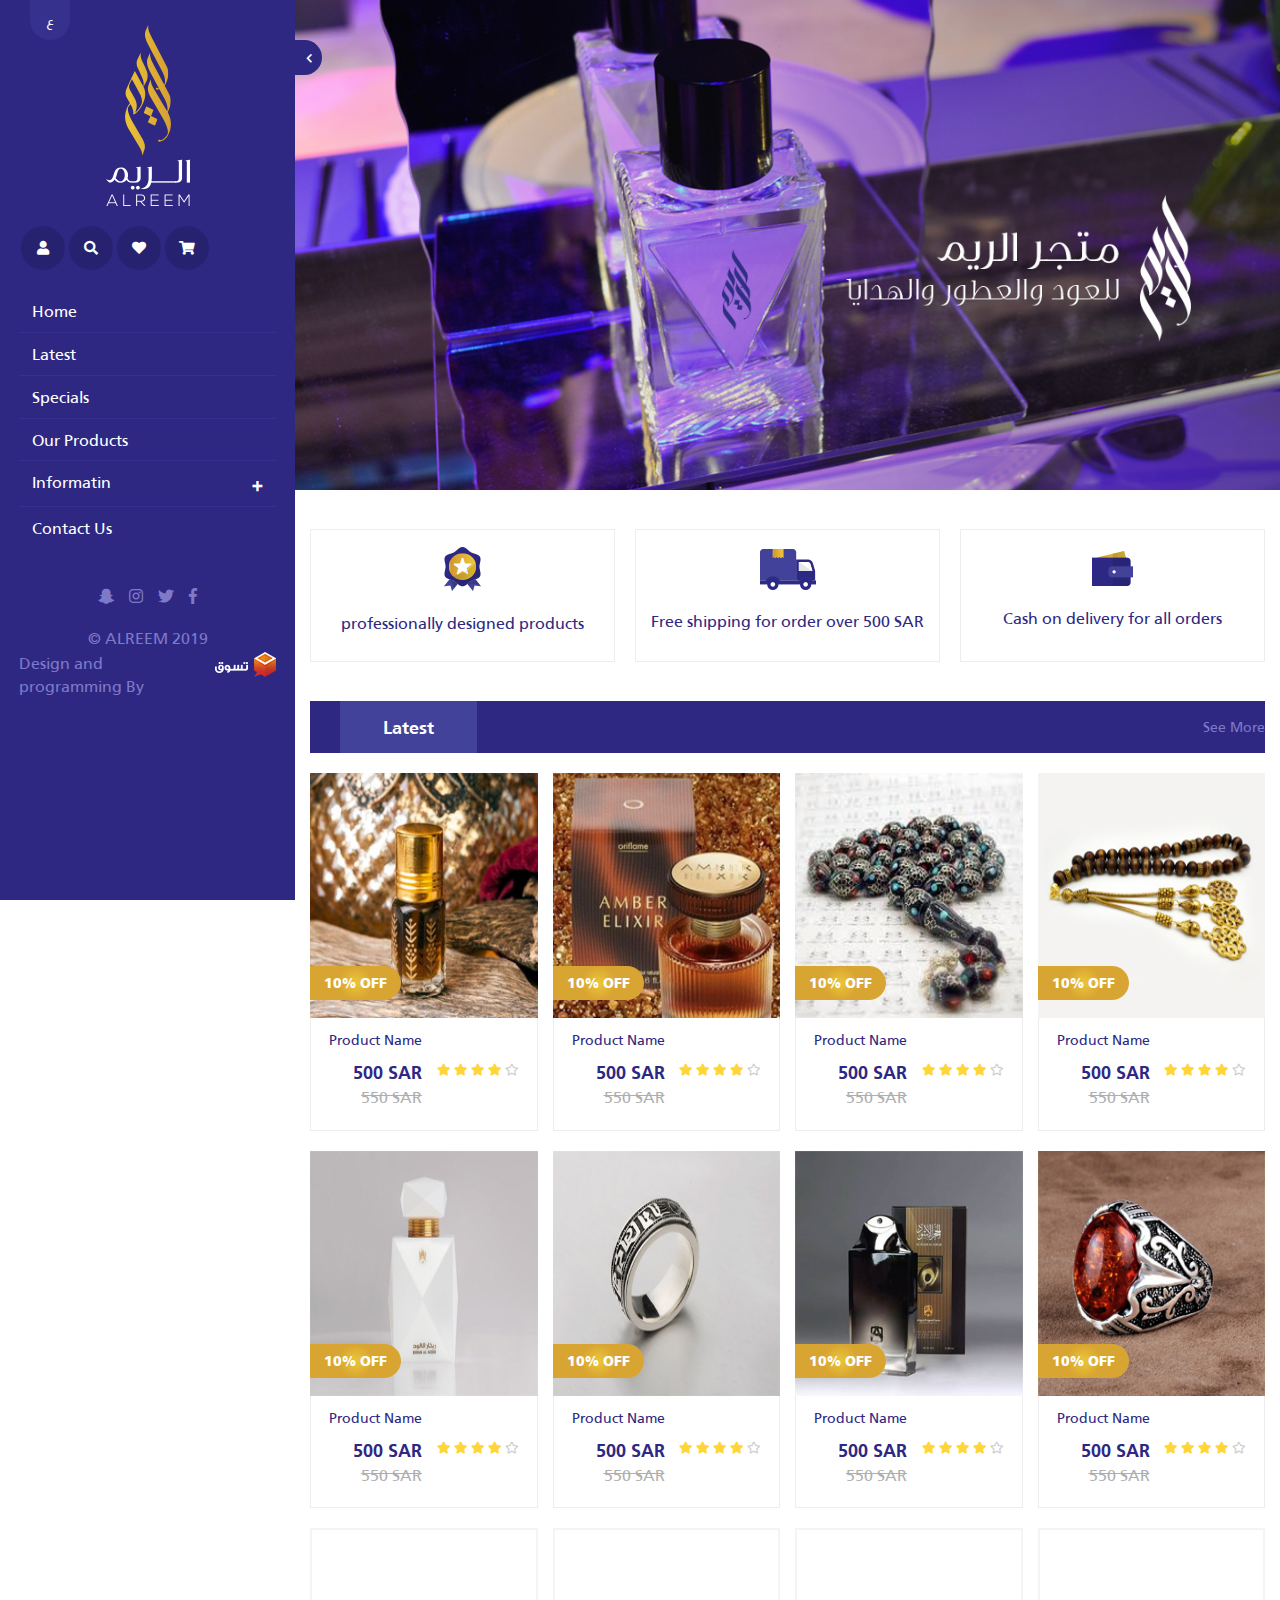
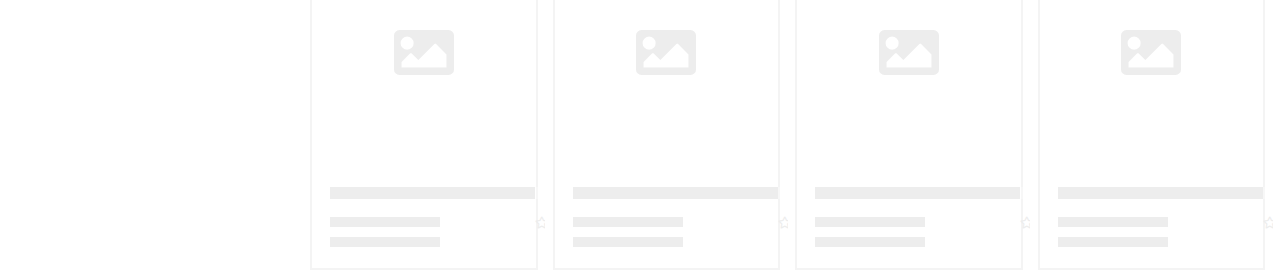
==== index-en.html @ 9768bc04 "swiper" ====
<!DOCTYPE html>
<html dir="ltr">

<head>
  <meta charset="UTF-8" />
  <meta name="viewport" content="width=device-width, initial-scale=1, shrink-to-fit=no" />
  <title>ALREEM</title>
  <link rel="stylesheet" href="css/bootstrap.min.css" />
  <link rel="stylesheet" href="css/hover-min.css" />
  <link rel="stylesheet" href="css/owl.carousel.min.css" />
  <link rel="stylesheet" href="css/owl.theme.default.min.css" />
  <link rel="stylesheet" href="fonts/fontawesome/css/all.min.css" />
  <link rel="stylesheet" href="css/swiper.min.css" />
  <link rel="stylesheet" href="css/main.css" />
</head>

<body>
  <span class="side-close">
    <i class="fas fa-chevron-left"></i>
  </span>
  <div class="side-bar">
    <div class="side-wraper">
      <a href="index.html" class="lang fix">ع</a>
      <a href="index-en.html" class="logo"><img src="images/logo.png" alt="" class="img-responsive"></a>
      <div class="user-icon">
        <a href="#"><i class="fas fa-user"></i></a>
        <span class="search-btn"><i class="fas fa-search"></i></span>
        <span><i class="fas fa-heart"></i></span>
        <span><i class="fas fa-shopping-cart"></i></span>
      </div>
      <div class="card">
        <ul class="links list-unstyled">
          <li class="link-li"><a href="#" class="link fix">Home</a></li>
          <li class="link-li"><a href="#" class="link fix">Latest</a></li>
          <li class="link-li"><a href="#" class="link fix">Specials</a></li>
          <li class="link-li"><a href="#" class="link fix">Our Products</a></li>
          <li class="link-li"><a class="link fix drop accordion">Informatin</a>
            <div class="panel">
              <ul class="droplinks list-unstyled">
                <li><a href="#" class="link fix dropitem">About Us</a></li>
                <li><a href="#" class="link fix dropitem">Delivery information</a></li>
                <li><a href="#" class="link fix dropitem">Privacy</a></li>
                <li><a href="#" class="link fix dropitem">Use Terms</a></li>
              </ul>
            </div>
          </li>
          <li class="link-li"><a href="#" class="link fix">Contact Us</a></li>
        </ul>
        <div id="search">
          <div class="searchbox">
            <input type="text" placeholder="Search">
            <button><i class="fa fa-search"></i></button>
          </div>
        </div>
      </div>

      <div class="social">
        <a href="#" class="fix"><i class="fab fa-snapchat-ghost"></i></a>
        <a href="#" class="fix"><i class="fab fa-instagram"></i></a>
        <a href="#" class="fix"><i class="fab fa-twitter"></i></a>
        <a href="#" class="fix"><i class="fab fa-facebook-f"></i></a>
      </div>
      <div class="copyrights">
        <p class="reem">© ALREEM 2019</p>
        <p class="tasawk">Design and programming By<a href="#"><img src="images/tasawk.png" alt=""></a></p>
      </div>
    </div>
    <div class="close-btn">
      <i class="fas fa-times-circle"></i>
    </div>
  </div>
  <div class="logo-xs">
    <i class="fa fa-bars menu-btn"></i>
    <a href="#"><img src="images/logo.png" alt=""></a>
  </div>
  <div class="site-body">
    <!-- Start Slider -->
    <div id="mainslider" class="swiper-container" dir="rtl">
      <div class="swiper-wrapper">
        <div class="swiper-slide">
          <img src="images/slider.jpg" class="img-responsive" alt="slide">
        </div>
        <div class="swiper-slide">
          <img src="images/slider.jpg" class="img-responsive" alt="slide">
        </div>
      </div>
      <div class="swiper-pagination"></div>
    </div>
    <!-- End Slider -->
    <div class="services-bar">
      <div class="container-fluid">
        <div class="services">
          <div class="service">
            <img src="images/service1.png" alt="">
            <p class="service-info">professionally designed products</p>
          </div>
          <div class="service">
            <img src="images/service2.png" alt="">
            <p class="service-info">Free shipping for order over 500 SAR</p>
          </div>
          <div class="service">
            <img src="images/service3.png" alt="">
            <p class="service-info">Cash on delivery for all orders</p>
          </div>
        </div>
      </div>
    </div>
    <div class="latest">
      <div class="container-fluid">
        <div class="latest-header">
          <h1>Latest</h1>
          <a href="#" class="fix">See More</a>
        </div>
        <div class="row products">
          <div class="col-lg-3 col-md-4 col-sm-6 col-xs-12">
            <div class="product">
              <div class="product-img">
                <a href="#"><img src="images/pro1.jpg" class="img-responsive" alt=""></a>
                <div class="sale">10% OFF</div>
                <div class="tools">
                  <span class="cart-icon"><i class="fas fa-shopping-cart"></i></span>
                  <span class="fav-icon"><i class="fas fa-heart"></i></span>
                </div>
              </div>
              <div class="info">
                <div class="infotxt">
                  <a href="#" class="product-name fix">Product Name</a>
                  <div class="price">
                    <span class="new-price">500 SAR</span>
                    <span class="old-price">550 SAR</span>
                  </div>
                </div>
                <div class="therating">
                  <span><i class="fas fa-star"></i></span>
                  <span><i class="fas fa-star"></i></span>
                  <span><i class="fas fa-star"></i></span>
                  <span><i class="fas fa-star"></i></span>
                  <span><i class="far fa-star"></i></span>
                </div>
              </div>
            </div>
          </div>
          <div class="col-lg-3 col-md-4 col-sm-6 col-xs-12">
            <div class="product">
              <div class="product-img">
                <a href="#"><img src="images/pro2.jpg" class="img-responsive" alt=""></a>
                <div class="sale">10% OFF</div>
                <div class="tools">
                  <span class="cart-icon"><i class="fas fa-shopping-cart"></i></span>
                  <span class="fav-icon"><i class="fas fa-heart"></i></span>
                </div>
              </div>
              <div class="info">
                <div class="infotxt">
                  <a href="#" class="product-name fix">Product Name</a>
                  <div class="price">
                    <span class="new-price">500 SAR</span>
                    <span class="old-price">550 SAR</span>
                  </div>
                </div>
                <div class="therating">
                  <span><i class="fas fa-star"></i></span>
                  <span><i class="fas fa-star"></i></span>
                  <span><i class="fas fa-star"></i></span>
                  <span><i class="fas fa-star"></i></span>
                  <span><i class="far fa-star"></i></span>
                </div>
              </div>
            </div>
          </div>
          <div class="col-lg-3 col-md-4 col-sm-6 col-xs-12">
            <div class="product">
              <div class="product-img">
                <a href="#"><img src="images/pro3.jpg" class="img-responsive" alt=""></a>
                <div class="sale">10% OFF</div>
                <div class="tools">
                  <span class="cart-icon"><i class="fas fa-shopping-cart"></i></span>
                  <span class="fav-icon"><i class="fas fa-heart"></i></span>
                </div>
              </div>
              <div class="info">
                <div class="infotxt">
                  <a href="#" class="product-name fix">Product Name</a>
                  <div class="price">
                    <span class="new-price">500 SAR</span>
                    <span class="old-price">550 SAR</span>
                  </div>
                </div>
                <div class="therating">
                  <span><i class="fas fa-star"></i></span>
                  <span><i class="fas fa-star"></i></span>
                  <span><i class="fas fa-star"></i></span>
                  <span><i class="fas fa-star"></i></span>
                  <span><i class="far fa-star"></i></span>
                </div>
              </div>
            </div>
          </div>
          <div class="col-lg-3 col-md-4 col-sm-6 col-xs-12">
            <div class="product">
              <div class="product-img">
                <a href="#"><img src="images/pro4.jpg" class="img-responsive" alt=""></a>
                <div class="sale">10% OFF</div>
                <div class="tools">
                  <span class="cart-icon"><i class="fas fa-shopping-cart"></i></span>
                  <span class="fav-icon"><i class="fas fa-heart"></i></span>
                </div>
              </div>
              <div class="info">
                <div class="infotxt">
                  <a href="#" class="product-name fix">Product Name</a>
                  <div class="price">
                    <span class="new-price">500 SAR</span>
                    <span class="old-price">550 SAR</span>
                  </div>
                </div>
                <div class="therating">
                  <span><i class="fas fa-star"></i></span>
                  <span><i class="fas fa-star"></i></span>
                  <span><i class="fas fa-star"></i></span>
                  <span><i class="fas fa-star"></i></span>
                  <span><i class="far fa-star"></i></span>
                </div>
              </div>
            </div>
          </div>
          <div class="col-lg-3 col-md-4 col-sm-6 col-xs-12">
            <div class="product">
              <div class="product-img">
                <a href="#"><img src="images/pro5.jpg" class="img-responsive" alt=""></a>
                <div class="sale">10% OFF</div>
                <div class="tools">
                  <span class="cart-icon"><i class="fas fa-shopping-cart"></i></span>
                  <span class="fav-icon"><i class="fas fa-heart"></i></span>
                </div>
              </div>
              <div class="info">
                <div class="infotxt">
                  <a href="#" class="product-name fix">Product Name</a>
                  <div class="price">
                    <span class="new-price">500 SAR</span>
                    <span class="old-price">550 SAR</span>
                  </div>
                </div>
                <div class="therating">
                  <span><i class="fas fa-star"></i></span>
                  <span><i class="fas fa-star"></i></span>
                  <span><i class="fas fa-star"></i></span>
                  <span><i class="fas fa-star"></i></span>
                  <span><i class="far fa-star"></i></span>
                </div>
              </div>
            </div>
          </div>
          <div class="col-lg-3 col-md-4 col-sm-6 col-xs-12">
            <div class="product">
              <div class="product-img">
                <a href="#"><img src="images/pro6.jpg" class="img-responsive" alt=""></a>
                <div class="sale">10% OFF</div>
                <div class="tools">
                  <span class="cart-icon"><i class="fas fa-shopping-cart"></i></span>
                  <span class="fav-icon"><i class="fas fa-heart"></i></span>
                </div>
              </div>
              <div class="info">
                <div class="infotxt">
                  <a href="#" class="product-name fix">Product Name</a>
                  <div class="price">
                    <span class="new-price">500 SAR</span>
                    <span class="old-price">550 SAR</span>
                  </div>
                </div>
                <div class="therating">
                  <span><i class="fas fa-star"></i></span>
                  <span><i class="fas fa-star"></i></span>
                  <span><i class="fas fa-star"></i></span>
                  <span><i class="fas fa-star"></i></span>
                  <span><i class="far fa-star"></i></span>
                </div>
              </div>
            </div>
          </div>
          <div class="col-lg-3 col-md-4 col-sm-6 col-xs-12">
            <div class="product">
              <div class="product-img">
                <a href="#"><img src="images/pro7.jpg" class="img-responsive" alt=""></a>
                <div class="sale">10% OFF</div>
                <div class="tools">
                  <span class="cart-icon"><i class="fas fa-shopping-cart"></i></span>
                  <span class="fav-icon"><i class="fas fa-heart"></i></span>
                </div>
              </div>
              <div class="info">
                <div class="infotxt">
                  <a href="#" class="product-name fix">Product Name</a>
                  <div class="price">
                    <span class="new-price">500 SAR</span>
                    <span class="old-price">550 SAR</span>
                  </div>
                </div>
                <div class="therating">
                  <span><i class="fas fa-star"></i></span>
                  <span><i class="fas fa-star"></i></span>
                  <span><i class="fas fa-star"></i></span>
                  <span><i class="fas fa-star"></i></span>
                  <span><i class="far fa-star"></i></span>
                </div>
              </div>
            </div>
          </div>
          <div class="col-lg-3 col-md-4 col-sm-6 col-xs-12">
            <div class="product">
              <div class="product-img">
                <a href="#"><img src="images/pro8.jpg" class="img-responsive" alt=""></a>
                <div class="sale">10% OFF</div>
                <div class="tools">
                  <span class="cart-icon"><i class="fas fa-shopping-cart"></i></span>
                  <span class="fav-icon"><i class="fas fa-heart"></i></span>
                </div>
              </div>
              <div class="info">
                <div class="infotxt">
                  <a href="#" class="product-name fix">Product Name</a>
                  <div class="price">
                    <span class="new-price">500 SAR</span>
                    <span class="old-price">550 SAR</span>
                  </div>
                </div>
                <div class="therating">
                  <span><i class="fas fa-star"></i></span>
                  <span><i class="fas fa-star"></i></span>
                  <span><i class="fas fa-star"></i></span>
                  <span><i class="fas fa-star"></i></span>
                  <span><i class="far fa-star"></i></span>
                </div>
              </div>
            </div>
          </div>
          <div class="col-lg-3 col-md-4 col-sm-6 col-xs-12 placeholder">
            <div class="product">
              <div class="product-img">
                <i class="fas fa-image"></i>
              </div>
              <div class="info">
                <div class="infotxt">
                  <a href="#" class="product-name fix"></a>
                  <div class="price">
                    <span class="new-price"></span>
                    <span class="old-price"></span>
                  </div>
                </div>
                <div class="therating">
                  <span><i class="far fa-star"></i></span>
                  <span><i class="far fa-star"></i></span>
                  <span><i class="far fa-star"></i></span>
                  <span><i class="far fa-star"></i></span>
                  <span><i class="far fa-star"></i></span>
                </div>
              </div>
            </div>
          </div>
          <div class="col-lg-3 col-md-4 col-sm-6 col-xs-12 placeholder">
            <div class="product">
              <div class="product-img">
                <i class="fas fa-image"></i>
              </div>
              <div class="info">
                <div class="infotxt">
                  <a href="#" class="product-name fix"></a>
                  <div class="price">
                    <span class="new-price"></span>
                    <span class="old-price"></span>
                  </div>
                </div>
                <div class="therating">
                  <span><i class="far fa-star"></i></span>
                  <span><i class="far fa-star"></i></span>
                  <span><i class="far fa-star"></i></span>
                  <span><i class="far fa-star"></i></span>
                  <span><i class="far fa-star"></i></span>
                </div>
              </div>
            </div>
          </div>
          <div class="col-lg-3 col-md-4 col-sm-6 col-xs-12 placeholder">
            <div class="product">
              <div class="product-img">
                <i class="fas fa-image"></i>
              </div>
              <div class="info">
                <div class="infotxt">
                  <a href="#" class="product-name fix"></a>
                  <div class="price">
                    <span class="new-price"></span>
                    <span class="old-price"></span>
                  </div>
                </div>
                <div class="therating">
                  <span><i class="far fa-star"></i></span>
                  <span><i class="far fa-star"></i></span>
                  <span><i class="far fa-star"></i></span>
                  <span><i class="far fa-star"></i></span>
                  <span><i class="far fa-star"></i></span>
                </div>
              </div>
            </div>
          </div>
          <div class="col-lg-3 col-md-4 col-sm-6 col-xs-12 placeholder">
            <div class="product">
              <div class="product-img">
                <i class="fas fa-image"></i>
              </div>
              <div class="info">
                <div class="infotxt">
                  <a href="#" class="product-name fix"></a>
                  <div class="price">
                    <span class="new-price"></span>
                    <span class="old-price"></span>
                  </div>
                </div>
                <div class="therating">
                  <span><i class="far fa-star"></i></span>
                  <span><i class="far fa-star"></i></span>
                  <span><i class="far fa-star"></i></span>
                  <span><i class="far fa-star"></i></span>
                  <span><i class="far fa-star"></i></span>
                </div>
              </div>
            </div>
          </div>

        </div>
      </div>
    </div>
  </div>
  <script src="js/jquery-3.3.1.min.js"></script>
  <script src="js/jquery.nicescroll.min.js"></script>
  <script src="js/bootstrap.min.js"></script>
  <script src="js/owl.carousel.min.js"></script>
  <script src="js/swiper.min.js"></script>
  <script src="js/main.js"></script>
</body>

</html>
---- fonts/fontawesome/css/all.min.css ----
.fa,.fab,.fal,.far,.fas{-moz-osx-font-smoothing:grayscale;-webkit-font-smoothing:antialiased;display:inline-block;font-style:normal;font-variant:normal;text-rendering:auto;line-height:1}.fa-lg{font-size:1.33333em;line-height:.75em;vertical-align:-.0667em}.fa-xs{font-size:.75em}.fa-sm{font-size:.875em}.fa-1x{font-size:1em}.fa-2x{font-size:2em}.fa-3x{font-size:3em}.fa-4x{font-size:4em}.fa-5x{font-size:5em}.fa-6x{font-size:6em}.fa-7x{font-size:7em}.fa-8x{font-size:8em}.fa-9x{font-size:9em}.fa-10x{font-size:10em}.fa-fw{text-align:center;width:1.25em}.fa-ul{list-style-type:none;margin-left:2.5em;padding-left:0}.fa-ul>li{position:relative}.fa-li{left:-2em;position:absolute;text-align:center;width:2em;line-height:inherit}.fa-border{border:.08em solid #eee;border-radius:.1em;padding:.2em .25em .15em}.fa-pull-left{float:left}.fa-pull-right{float:right}.fa.fa-pull-left,.fab.fa-pull-left,.fal.fa-pull-left,.far.fa-pull-left,.fas.fa-pull-left{margin-right:.3em}.fa.fa-pull-right,.fab.fa-pull-right,.fal.fa-pull-right,.far.fa-pull-right,.fas.fa-pull-right{margin-left:.3em}.fa-spin{animation:fa-spin 2s infinite linear}.fa-pulse{animation:fa-spin 1s infinite steps(8)}@keyframes fa-spin{0%{transform:rotate(0deg)}to{transform:rotate(1turn)}}.fa-rotate-90{-ms-filter:"progid:DXImageTransform.Microsoft.BasicImage(rotation=1)";transform:rotate(90deg)}.fa-rotate-180{-ms-filter:"progid:DXImageTransform.Microsoft.BasicImage(rotation=2)";transform:rotate(180deg)}.fa-rotate-270{-ms-filter:"progid:DXImageTransform.Microsoft.BasicImage(rotation=3)";transform:rotate(270deg)}.fa-flip-horizontal{-ms-filter:"progid:DXImageTransform.Microsoft.BasicImage(rotation=0, mirror=1)";transform:scaleX(-1)}.fa-flip-vertical{transform:scaleY(-1)}.fa-flip-both,.fa-flip-horizontal.fa-flip-vertical,.fa-flip-vertical{-ms-filter:"progid:DXImageTransform.Microsoft.BasicImage(rotation=2, mirror=1)"}.fa-flip-both,.fa-flip-horizontal.fa-flip-vertical{transform:scale(-1)}:root .fa-flip-both,:root .fa-flip-horizontal,:root .fa-flip-vertical,:root .fa-rotate-90,:root .fa-rotate-180,:root .fa-rotate-270{filter:none}.fa-stack{display:inline-block;height:2em;line-height:2em;position:relative;vertical-align:middle;width:2.5em}.fa-stack-1x,.fa-stack-2x{left:0;position:absolute;text-align:center;width:100%}.fa-stack-1x{line-height:inherit}.fa-stack-2x{font-size:2em}.fa-inverse{color:#fff}.fa-500px:before{content:"\f26e"}.fa-accessible-icon:before{content:"\f368"}.fa-accusoft:before{content:"\f369"}.fa-acquisitions-incorporated:before{content:"\f6af"}.fa-ad:before{content:"\f641"}.fa-address-book:before{content:"\f2b9"}.fa-address-card:before{content:"\f2bb"}.fa-adjust:before{content:"\f042"}.fa-adn:before{content:"\f170"}.fa-adobe:before{content:"\f778"}.fa-adversal:before{content:"\f36a"}.fa-affiliatetheme:before{content:"\f36b"}.fa-air-freshener:before{content:"\f5d0"}.fa-algolia:before{content:"\f36c"}.fa-align-center:before{content:"\f037"}.fa-align-justify:before{content:"\f039"}.fa-align-left:before{content:"\f036"}.fa-align-right:before{content:"\f038"}.fa-alipay:before{content:"\f642"}.fa-allergies:before{content:"\f461"}.fa-amazon:before{content:"\f270"}.fa-amazon-pay:before{content:"\f42c"}.fa-ambulance:before{content:"\f0f9"}.fa-american-sign-language-interpreting:before{content:"\f2a3"}.fa-amilia:before{content:"\f36d"}.fa-anchor:before{content:"\f13d"}.fa-android:before{content:"\f17b"}.fa-angellist:before{content:"\f209"}.fa-angle-double-down:before{content:"\f103"}.fa-angle-double-left:before{content:"\f100"}.fa-angle-double-right:before{content:"\f101"}.fa-angle-double-up:before{content:"\f102"}.fa-angle-down:before{content:"\f107"}.fa-angle-left:before{content:"\f104"}.fa-angle-right:before{content:"\f105"}.fa-angle-up:before{content:"\f106"}.fa-angry:before{content:"\f556"}.fa-angrycreative:before{content:"\f36e"}.fa-angular:before{content:"\f420"}.fa-ankh:before{content:"\f644"}.fa-app-store:before{content:"\f36f"}.fa-app-store-ios:before{content:"\f370"}.fa-apper:before{content:"\f371"}.fa-apple:before{content:"\f179"}.fa-apple-alt:before{content:"\f5d1"}.fa-apple-pay:before{content:"\f415"}.fa-archive:before{content:"\f187"}.fa-archway:before{content:"\f557"}.fa-arrow-alt-circle-down:before{content:"\f358"}.fa-arrow-alt-circle-left:before{content:"\f359"}.fa-arrow-alt-circle-right:before{content:"\f35a"}.fa-arrow-alt-circle-up:before{content:"\f35b"}.fa-arrow-circle-down:before{content:"\f0ab"}.fa-arrow-circle-left:before{content:"\f0a8"}.fa-arrow-circle-right:before{content:"\f0a9"}.fa-arrow-circle-up:before{content:"\f0aa"}.fa-arrow-down:before{content:"\f063"}.fa-arrow-left:before{content:"\f060"}.fa-arrow-right:before{content:"\f061"}.fa-arrow-up:before{content:"\f062"}.fa-arrows-alt:before{content:"\f0b2"}.fa-arrows-alt-h:before{content:"\f337"}.fa-arrows-alt-v:before{content:"\f338"}.fa-artstation:before{content:"\f77a"}.fa-assistive-listening-systems:before{content:"\f2a2"}.fa-asterisk:before{content:"\f069"}.fa-asymmetrik:before{content:"\f372"}.fa-at:before{content:"\f1fa"}.fa-atlas:before{content:"\f558"}.fa-atlassian:before{content:"\f77b"}.fa-atom:before{content:"\f5d2"}.fa-audible:before{content:"\f373"}.fa-audio-description:before{content:"\f29e"}.fa-autoprefixer:before{content:"\f41c"}.fa-avianex:before{content:"\f374"}.fa-aviato:before{content:"\f421"}.fa-award:before{content:"\f559"}.fa-aws:before{content:"\f375"}.fa-baby:before{content:"\f77c"}.fa-baby-carriage:before{content:"\f77d"}.fa-backspace:before{content:"\f55a"}.fa-backward:before{content:"\f04a"}.fa-bacon:before{content:"\f7e5"}.fa-balance-scale:before{content:"\f24e"}.fa-ban:before{content:"\f05e"}.fa-band-aid:before{content:"\f462"}.fa-bandcamp:before{content:"\f2d5"}.fa-barcode:before{content:"\f02a"}.fa-bars:before{content:"\f0c9"}.fa-baseball-ball:before{content:"\f433"}.fa-basketball-ball:before{content:"\f434"}.fa-bath:before{content:"\f2cd"}.fa-battery-empty:before{content:"\f244"}.fa-battery-full:before{content:"\f240"}.fa-battery-half:before{content:"\f242"}.fa-battery-quarter:before{content:"\f243"}.fa-battery-three-quarters:before{content:"\f241"}.fa-bed:before{content:"\f236"}.fa-beer:before{content:"\f0fc"}.fa-behance:before{content:"\f1b4"}.fa-behance-square:before{content:"\f1b5"}.fa-bell:before{content:"\f0f3"}.fa-bell-slash:before{content:"\f1f6"}.fa-bezier-curve:before{content:"\f55b"}.fa-bible:before{content:"\f647"}.fa-bicycle:before{content:"\f206"}.fa-bimobject:before{content:"\f378"}.fa-binoculars:before{content:"\f1e5"}.fa-biohazard:before{content:"\f780"}.fa-birthday-cake:before{content:"\f1fd"}.fa-bitbucket:before{content:"\f171"}.fa-bitcoin:before{content:"\f379"}.fa-bity:before{content:"\f37a"}.fa-black-tie:before{content:"\f27e"}.fa-blackberry:before{content:"\f37b"}.fa-blender:before{content:"\f517"}.fa-blender-phone:before{content:"\f6b6"}.fa-blind:before{content:"\f29d"}.fa-blog:before{content:"\f781"}.fa-blogger:before{content:"\f37c"}.fa-blogger-b:before{content:"\f37d"}.fa-bluetooth:before{content:"\f293"}.fa-bluetooth-b:before{content:"\f294"}.fa-bold:before{content:"\f032"}.fa-bolt:before{content:"\f0e7"}.fa-bomb:before{content:"\f1e2"}.fa-bone:before{content:"\f5d7"}.fa-bong:before{content:"\f55c"}.fa-book:before{content:"\f02d"}.fa-book-dead:before{content:"\f6b7"}.fa-book-medical:before{content:"\f7e6"}.fa-book-open:before{content:"\f518"}.fa-book-reader:before{content:"\f5da"}.fa-bookmark:before{content:"\f02e"}.fa-bowling-ball:before{content:"\f436"}.fa-box:before{content:"\f466"}.fa-box-open:before{content:"\f49e"}.fa-boxes:before{content:"\f468"}.fa-braille:before{content:"\f2a1"}.fa-brain:before{content:"\f5dc"}.fa-bread-slice:before{content:"\f7ec"}.fa-briefcase:before{content:"\f0b1"}.fa-briefcase-medical:before{content:"\f469"}.fa-broadcast-tower:before{content:"\f519"}.fa-broom:before{content:"\f51a"}.fa-brush:before{content:"\f55d"}.fa-btc:before{content:"\f15a"}.fa-bug:before{content:"\f188"}.fa-building:before{content:"\f1ad"}.fa-bullhorn:before{content:"\f0a1"}.fa-bullseye:before{content:"\f140"}.fa-burn:before{content:"\f46a"}.fa-buromobelexperte:before{content:"\f37f"}.fa-bus:before{content:"\f207"}.fa-bus-alt:before{content:"\f55e"}.fa-business-time:before{content:"\f64a"}.fa-buysellads:before{content:"\f20d"}.fa-calculator:before{content:"\f1ec"}.fa-calendar:before{content:"\f133"}.fa-calendar-alt:before{content:"\f073"}.fa-calendar-check:before{content:"\f274"}.fa-calendar-day:before{content:"\f783"}.fa-calendar-minus:before{content:"\f272"}.fa-calendar-plus:before{content:"\f271"}.fa-calendar-times:before{content:"\f273"}.fa-calendar-week:before{content:"\f784"}.fa-camera:before{content:"\f030"}.fa-camera-retro:before{content:"\f083"}.fa-campground:before{content:"\f6bb"}.fa-canadian-maple-leaf:before{content:"\f785"}.fa-candy-cane:before{content:"\f786"}.fa-cannabis:before{content:"\f55f"}.fa-capsules:before{content:"\f46b"}.fa-car:before{content:"\f1b9"}.fa-car-alt:before{content:"\f5de"}.fa-car-battery:before{content:"\f5df"}.fa-car-crash:before{content:"\f5e1"}.fa-car-side:before{content:"\f5e4"}.fa-caret-down:before{content:"\f0d7"}.fa-caret-left:before{content:"\f0d9"}.fa-caret-right:before{content:"\f0da"}.fa-caret-square-down:before{content:"\f150"}.fa-caret-square-left:before{content:"\f191"}.fa-caret-square-right:before{content:"\f152"}.fa-caret-square-up:before{content:"\f151"}.fa-caret-up:before{content:"\f0d8"}.fa-carrot:before{content:"\f787"}.fa-cart-arrow-down:before{content:"\f218"}.fa-cart-plus:before{content:"\f217"}.fa-cash-register:before{content:"\f788"}.fa-cat:before{content:"\f6be"}.fa-cc-amazon-pay:before{content:"\f42d"}.fa-cc-amex:before{content:"\f1f3"}.fa-cc-apple-pay:before{content:"\f416"}.fa-cc-diners-club:before{content:"\f24c"}.fa-cc-discover:before{content:"\f1f2"}.fa-cc-jcb:before{content:"\f24b"}.fa-cc-mastercard:before{content:"\f1f1"}.fa-cc-paypal:before{content:"\f1f4"}.fa-cc-stripe:before{content:"\f1f5"}.fa-cc-visa:before{content:"\f1f0"}.fa-centercode:before{content:"\f380"}.fa-centos:before{content:"\f789"}.fa-certificate:before{content:"\f0a3"}.fa-chair:before{content:"\f6c0"}.fa-chalkboard:before{content:"\f51b"}.fa-chalkboard-teacher:before{content:"\f51c"}.fa-charging-station:before{content:"\f5e7"}.fa-chart-area:before{content:"\f1fe"}.fa-chart-bar:before{content:"\f080"}.fa-chart-line:before{content:"\f201"}.fa-chart-pie:before{content:"\f200"}.fa-check:before{content:"\f00c"}.fa-check-circle:before{content:"\f058"}.fa-check-double:before{content:"\f560"}.fa-check-square:before{content:"\f14a"}.fa-cheese:before{content:"\f7ef"}.fa-chess:before{content:"\f439"}.fa-chess-bishop:before{content:"\f43a"}.fa-chess-board:before{content:"\f43c"}.fa-chess-king:before{content:"\f43f"}.fa-chess-knight:before{content:"\f441"}.fa-chess-pawn:before{content:"\f443"}.fa-chess-queen:before{content:"\f445"}.fa-chess-rook:before{content:"\f447"}.fa-chevron-circle-down:before{content:"\f13a"}.fa-chevron-circle-left:before{content:"\f137"}.fa-chevron-circle-right:before{content:"\f138"}.fa-chevron-circle-up:before{content:"\f139"}.fa-chevron-down:before{content:"\f078"}.fa-chevron-left:before{content:"\f053"}.fa-chevron-right:before{content:"\f054"}.fa-chevron-up:before{content:"\f077"}.fa-child:before{content:"\f1ae"}.fa-chrome:before{content:"\f268"}.fa-church:before{content:"\f51d"}.fa-circle:before{content:"\f111"}.fa-circle-notch:before{content:"\f1ce"}.fa-city:before{content:"\f64f"}.fa-clinic-medical:before{content:"\f7f2"}.fa-clipboard:before{content:"\f328"}.fa-clipboard-check:before{content:"\f46c"}.fa-clipboard-list:before{content:"\f46d"}.fa-clock:before{content:"\f017"}.fa-clone:before{content:"\f24d"}.fa-closed-captioning:before{content:"\f20a"}.fa-cloud:before{content:"\f0c2"}.fa-cloud-download-alt:before{content:"\f381"}.fa-cloud-meatball:before{content:"\f73b"}.fa-cloud-moon:before{content:"\f6c3"}.fa-cloud-moon-rain:before{content:"\f73c"}.fa-cloud-rain:before{content:"\f73d"}.fa-cloud-showers-heavy:before{content:"\f740"}.fa-cloud-sun:before{content:"\f6c4"}.fa-cloud-sun-rain:before{content:"\f743"}.fa-cloud-upload-alt:before{content:"\f382"}.fa-cloudscale:before{content:"\f383"}.fa-cloudsmith:before{content:"\f384"}.fa-cloudversify:before{content:"\f385"}.fa-cocktail:before{content:"\f561"}.fa-code:before{content:"\f121"}.fa-code-branch:before{content:"\f126"}.fa-codepen:before{content:"\f1cb"}.fa-codiepie:before{content:"\f284"}.fa-coffee:before{content:"\f0f4"}.fa-cog:before{content:"\f013"}.fa-cogs:before{content:"\f085"}.fa-coins:before{content:"\f51e"}.fa-columns:before{content:"\f0db"}.fa-comment:before{content:"\f075"}.fa-comment-alt:before{content:"\f27a"}.fa-comment-dollar:before{content:"\f651"}.fa-comment-dots:before{content:"\f4ad"}.fa-comment-medical:before{content:"\f7f5"}.fa-comment-slash:before{content:"\f4b3"}.fa-comments:before{content:"\f086"}.fa-comments-dollar:before{content:"\f653"}.fa-compact-disc:before{content:"\f51f"}.fa-compass:before{content:"\f14e"}.fa-compress:before{content:"\f066"}.fa-compress-arrows-alt:before{content:"\f78c"}.fa-concierge-bell:before{content:"\f562"}.fa-confluence:before{content:"\f78d"}.fa-connectdevelop:before{content:"\f20e"}.fa-contao:before{content:"\f26d"}.fa-cookie:before{content:"\f563"}.fa-cookie-bite:before{content:"\f564"}.fa-copy:before{content:"\f0c5"}.fa-copyright:before{content:"\f1f9"}.fa-couch:before{content:"\f4b8"}.fa-cpanel:before{content:"\f388"}.fa-creative-commons:before{content:"\f25e"}.fa-creative-commons-by:before{content:"\f4e7"}.fa-creative-commons-nc:before{content:"\f4e8"}.fa-creative-commons-nc-eu:before{content:"\f4e9"}.fa-creative-commons-nc-jp:before{content:"\f4ea"}.fa-creative-commons-nd:before{content:"\f4eb"}.fa-creative-commons-pd:before{content:"\f4ec"}.fa-creative-commons-pd-alt:before{content:"\f4ed"}.fa-creative-commons-remix:before{content:"\f4ee"}.fa-creative-commons-sa:before{content:"\f4ef"}.fa-creative-commons-sampling:before{content:"\f4f0"}.fa-creative-commons-sampling-plus:before{content:"\f4f1"}.fa-creative-commons-share:before{content:"\f4f2"}.fa-creative-commons-zero:before{content:"\f4f3"}.fa-credit-card:before{content:"\f09d"}.fa-critical-role:before{content:"\f6c9"}.fa-crop:before{content:"\f125"}.fa-crop-alt:before{content:"\f565"}.fa-cross:before{content:"\f654"}.fa-crosshairs:before{content:"\f05b"}.fa-crow:before{content:"\f520"}.fa-crown:before{content:"\f521"}.fa-crutch:before{content:"\f7f7"}.fa-css3:before{content:"\f13c"}.fa-css3-alt:before{content:"\f38b"}.fa-cube:before{content:"\f1b2"}.fa-cubes:before{content:"\f1b3"}.fa-cut:before{content:"\f0c4"}.fa-cuttlefish:before{content:"\f38c"}.fa-d-and-d:before{content:"\f38d"}.fa-d-and-d-beyond:before{content:"\f6ca"}.fa-dashcube:before{content:"\f210"}.fa-database:before{content:"\f1c0"}.fa-deaf:before{content:"\f2a4"}.fa-delicious:before{content:"\f1a5"}.fa-democrat:before{content:"\f747"}.fa-deploydog:before{content:"\f38e"}.fa-deskpro:before{content:"\f38f"}.fa-desktop:before{content:"\f108"}.fa-dev:before{content:"\f6cc"}.fa-deviantart:before{content:"\f1bd"}.fa-dharmachakra:before{content:"\f655"}.fa-dhl:before{content:"\f790"}.fa-diagnoses:before{content:"\f470"}.fa-diaspora:before{content:"\f791"}.fa-dice:before{content:"\f522"}.fa-dice-d20:before{content:"\f6cf"}.fa-dice-d6:before{content:"\f6d1"}.fa-dice-five:before{content:"\f523"}.fa-dice-four:before{content:"\f524"}.fa-dice-one:before{content:"\f525"}.fa-dice-six:before{content:"\f526"}.fa-dice-three:before{content:"\f527"}.fa-dice-two:before{content:"\f528"}.fa-digg:before{content:"\f1a6"}.fa-digital-ocean:before{content:"\f391"}.fa-digital-tachograph:before{content:"\f566"}.fa-directions:before{content:"\f5eb"}.fa-discord:before{content:"\f392"}.fa-discourse:before{content:"\f393"}.fa-divide:before{content:"\f529"}.fa-dizzy:before{content:"\f567"}.fa-dna:before{content:"\f471"}.fa-dochub:before{content:"\f394"}.fa-docker:before{content:"\f395"}.fa-dog:before{content:"\f6d3"}.fa-dollar-sign:before{content:"\f155"}.fa-dolly:before{content:"\f472"}.fa-dolly-flatbed:before{content:"\f474"}.fa-donate:before{content:"\f4b9"}.fa-door-closed:before{content:"\f52a"}.fa-door-open:before{content:"\f52b"}.fa-dot-circle:before{content:"\f192"}.fa-dove:before{content:"\f4ba"}.fa-download:before{content:"\f019"}.fa-draft2digital:before{content:"\f396"}.fa-drafting-compass:before{content:"\f568"}.fa-dragon:before{content:"\f6d5"}.fa-draw-polygon:before{content:"\f5ee"}.fa-dribbble:before{content:"\f17d"}.fa-dribbble-square:before{content:"\f397"}.fa-dropbox:before{content:"\f16b"}.fa-drum:before{content:"\f569"}.fa-drum-steelpan:before{content:"\f56a"}.fa-drumstick-bite:before{content:"\f6d7"}.fa-drupal:before{content:"\f1a9"}.fa-dumbbell:before{content:"\f44b"}.fa-dumpster:before{content:"\f793"}.fa-dumpster-fire:before{content:"\f794"}.fa-dungeon:before{content:"\f6d9"}.fa-dyalog:before{content:"\f399"}.fa-earlybirds:before{content:"\f39a"}.fa-ebay:before{content:"\f4f4"}.fa-edge:before{content:"\f282"}.fa-edit:before{content:"\f044"}.fa-egg:before{content:"\f7fb"}.fa-eject:before{content:"\f052"}.fa-elementor:before{content:"\f430"}.fa-ellipsis-h:before{content:"\f141"}.fa-ellipsis-v:before{content:"\f142"}.fa-ello:before{content:"\f5f1"}.fa-ember:before{content:"\f423"}.fa-empire:before{content:"\f1d1"}.fa-envelope:before{content:"\f0e0"}.fa-envelope-open:before{content:"\f2b6"}.fa-envelope-open-text:before{content:"\f658"}.fa-envelope-square:before{content:"\f199"}.fa-envira:before{content:"\f299"}.fa-equals:before{content:"\f52c"}.fa-eraser:before{content:"\f12d"}.fa-erlang:before{content:"\f39d"}.fa-ethereum:before{content:"\f42e"}.fa-ethernet:before{content:"\f796"}.fa-etsy:before{content:"\f2d7"}.fa-euro-sign:before{content:"\f153"}.fa-exchange-alt:before{content:"\f362"}.fa-exclamation:before{content:"\f12a"}.fa-exclamation-circle:before{content:"\f06a"}.fa-exclamation-triangle:before{content:"\f071"}.fa-expand:before{content:"\f065"}.fa-expand-arrows-alt:before{content:"\f31e"}.fa-expeditedssl:before{content:"\f23e"}.fa-external-link-alt:before{content:"\f35d"}.fa-external-link-square-alt:before{content:"\f360"}.fa-eye:before{content:"\f06e"}.fa-eye-dropper:before{content:"\f1fb"}.fa-eye-slash:before{content:"\f070"}.fa-facebook:before{content:"\f09a"}.fa-facebook-f:before{content:"\f39e"}.fa-facebook-messenger:before{content:"\f39f"}.fa-facebook-square:before{content:"\f082"}.fa-fantasy-flight-games:before{content:"\f6dc"}.fa-fast-backward:before{content:"\f049"}.fa-fast-forward:before{content:"\f050"}.fa-fax:before{content:"\f1ac"}.fa-feather:before{content:"\f52d"}.fa-feather-alt:before{content:"\f56b"}.fa-fedex:before{content:"\f797"}.fa-fedora:before{content:"\f798"}.fa-female:before{content:"\f182"}.fa-fighter-jet:before{content:"\f0fb"}.fa-figma:before{content:"\f799"}.fa-file:before{content:"\f15b"}.fa-file-alt:before{content:"\f15c"}.fa-file-archive:before{content:"\f1c6"}.fa-file-audio:before{content:"\f1c7"}.fa-file-code:before{content:"\f1c9"}.fa-file-contract:before{content:"\f56c"}.fa-file-csv:before{content:"\f6dd"}.fa-file-download:before{content:"\f56d"}.fa-file-excel:before{content:"\f1c3"}.fa-file-export:before{content:"\f56e"}.fa-file-image:before{content:"\f1c5"}.fa-file-import:before{content:"\f56f"}.fa-file-invoice:before{content:"\f570"}.fa-file-invoice-dollar:before{content:"\f571"}.fa-file-medical:before{content:"\f477"}.fa-file-medical-alt:before{content:"\f478"}.fa-file-pdf:before{content:"\f1c1"}.fa-file-powerpoint:before{content:"\f1c4"}.fa-file-prescription:before{content:"\f572"}.fa-file-signature:before{content:"\f573"}.fa-file-upload:before{content:"\f574"}.fa-file-video:before{content:"\f1c8"}.fa-file-word:before{content:"\f1c2"}.fa-fill:before{content:"\f575"}.fa-fill-drip:before{content:"\f576"}.fa-film:before{content:"\f008"}.fa-filter:before{content:"\f0b0"}.fa-fingerprint:before{content:"\f577"}.fa-fire:before{content:"\f06d"}.fa-fire-alt:before{content:"\f7e4"}.fa-fire-extinguisher:before{content:"\f134"}.fa-firefox:before{content:"\f269"}.fa-first-aid:before{content:"\f479"}.fa-first-order:before{content:"\f2b0"}.fa-first-order-alt:before{content:"\f50a"}.fa-firstdraft:before{content:"\f3a1"}.fa-fish:before{content:"\f578"}.fa-fist-raised:before{content:"\f6de"}.fa-flag:before{content:"\f024"}.fa-flag-checkered:before{content:"\f11e"}.fa-flag-usa:before{content:"\f74d"}.fa-flask:before{content:"\f0c3"}.fa-flickr:before{content:"\f16e"}.fa-flipboard:before{content:"\f44d"}.fa-flushed:before{content:"\f579"}.fa-fly:before{content:"\f417"}.fa-folder:before{content:"\f07b"}.fa-folder-minus:before{content:"\f65d"}.fa-folder-open:before{content:"\f07c"}.fa-folder-plus:before{content:"\f65e"}.fa-font:before{content:"\f031"}.fa-font-awesome:before{content:"\f2b4"}.fa-font-awesome-alt:before{content:"\f35c"}.fa-font-awesome-flag:before{content:"\f425"}.fa-font-awesome-logo-full:before{content:"\f4e6"}.fa-fonticons:before{content:"\f280"}.fa-fonticons-fi:before{content:"\f3a2"}.fa-football-ball:before{content:"\f44e"}.fa-fort-awesome:before{content:"\f286"}.fa-fort-awesome-alt:before{content:"\f3a3"}.fa-forumbee:before{content:"\f211"}.fa-forward:before{content:"\f04e"}.fa-foursquare:before{content:"\f180"}.fa-free-code-camp:before{content:"\f2c5"}.fa-freebsd:before{content:"\f3a4"}.fa-frog:before{content:"\f52e"}.fa-frown:before{content:"\f119"}.fa-frown-open:before{content:"\f57a"}.fa-fulcrum:before{content:"\f50b"}.fa-funnel-dollar:before{content:"\f662"}.fa-futbol:before{content:"\f1e3"}.fa-galactic-republic:before{content:"\f50c"}.fa-galactic-senate:before{content:"\f50d"}.fa-gamepad:before{content:"\f11b"}.fa-gas-pump:before{content:"\f52f"}.fa-gavel:before{content:"\f0e3"}.fa-gem:before{content:"\f3a5"}.fa-genderless:before{content:"\f22d"}.fa-get-pocket:before{content:"\f265"}.fa-gg:before{content:"\f260"}.fa-gg-circle:before{content:"\f261"}.fa-ghost:before{content:"\f6e2"}.fa-gift:before{content:"\f06b"}.fa-gifts:before{content:"\f79c"}.fa-git:before{content:"\f1d3"}.fa-git-square:before{content:"\f1d2"}.fa-github:before{content:"\f09b"}.fa-github-alt:before{content:"\f113"}.fa-github-square:before{content:"\f092"}.fa-gitkraken:before{content:"\f3a6"}.fa-gitlab:before{content:"\f296"}.fa-gitter:before{content:"\f426"}.fa-glass-cheers:before{content:"\f79f"}.fa-glass-martini:before{content:"\f000"}.fa-glass-martini-alt:before{content:"\f57b"}.fa-glass-whiskey:before{content:"\f7a0"}.fa-glasses:before{content:"\f530"}.fa-glide:before{content:"\f2a5"}.fa-glide-g:before{content:"\f2a6"}.fa-globe:before{content:"\f0ac"}.fa-globe-africa:before{content:"\f57c"}.fa-globe-americas:before{content:"\f57d"}.fa-globe-asia:before{content:"\f57e"}.fa-globe-europe:before{content:"\f7a2"}.fa-gofore:before{content:"\f3a7"}.fa-golf-ball:before{content:"\f450"}.fa-goodreads:before{content:"\f3a8"}.fa-goodreads-g:before{content:"\f3a9"}.fa-google:before{content:"\f1a0"}.fa-google-drive:before{content:"\f3aa"}.fa-google-play:before{content:"\f3ab"}.fa-google-plus:before{content:"\f2b3"}.fa-google-plus-g:before{content:"\f0d5"}.fa-google-plus-square:before{content:"\f0d4"}.fa-google-wallet:before{content:"\f1ee"}.fa-gopuram:before{content:"\f664"}.fa-graduation-cap:before{content:"\f19d"}.fa-gratipay:before{content:"\f184"}.fa-grav:before{content:"\f2d6"}.fa-greater-than:before{content:"\f531"}.fa-greater-than-equal:before{content:"\f532"}.fa-grimace:before{content:"\f57f"}.fa-grin:before{content:"\f580"}.fa-grin-alt:before{content:"\f581"}.fa-grin-beam:before{content:"\f582"}.fa-grin-beam-sweat:before{content:"\f583"}.fa-grin-hearts:before{content:"\f584"}.fa-grin-squint:before{content:"\f585"}.fa-grin-squint-tears:before{content:"\f586"}.fa-grin-stars:before{content:"\f587"}.fa-grin-tears:before{content:"\f588"}.fa-grin-tongue:before{content:"\f589"}.fa-grin-tongue-squint:before{content:"\f58a"}.fa-grin-tongue-wink:before{content:"\f58b"}.fa-grin-wink:before{content:"\f58c"}.fa-grip-horizontal:before{content:"\f58d"}.fa-grip-lines:before{content:"\f7a4"}.fa-grip-lines-vertical:before{content:"\f7a5"}.fa-grip-vertical:before{content:"\f58e"}.fa-gripfire:before{content:"\f3ac"}.fa-grunt:before{content:"\f3ad"}.fa-guitar:before{content:"\f7a6"}.fa-gulp:before{content:"\f3ae"}.fa-h-square:before{content:"\f0fd"}.fa-hacker-news:before{content:"\f1d4"}.fa-hacker-news-square:before{content:"\f3af"}.fa-hackerrank:before{content:"\f5f7"}.fa-hamburger:before{content:"\f805"}.fa-hammer:before{content:"\f6e3"}.fa-hamsa:before{content:"\f665"}.fa-hand-holding:before{content:"\f4bd"}.fa-hand-holding-heart:before{content:"\f4be"}.fa-hand-holding-usd:before{content:"\f4c0"}.fa-hand-lizard:before{content:"\f258"}.fa-hand-middle-finger:before{content:"\f806"}.fa-hand-paper:before{content:"\f256"}.fa-hand-peace:before{content:"\f25b"}.fa-hand-point-down:before{content:"\f0a7"}.fa-hand-point-left:before{content:"\f0a5"}.fa-hand-point-right:before{content:"\f0a4"}.fa-hand-point-up:before{content:"\f0a6"}.fa-hand-pointer:before{content:"\f25a"}.fa-hand-rock:before{content:"\f255"}.fa-hand-scissors:before{content:"\f257"}.fa-hand-spock:before{content:"\f259"}.fa-hands:before{content:"\f4c2"}.fa-hands-helping:before{content:"\f4c4"}.fa-handshake:before{content:"\f2b5"}.fa-hanukiah:before{content:"\f6e6"}.fa-hard-hat:before{content:"\f807"}.fa-hashtag:before{content:"\f292"}.fa-hat-wizard:before{content:"\f6e8"}.fa-haykal:before{content:"\f666"}.fa-hdd:before{content:"\f0a0"}.fa-heading:before{content:"\f1dc"}.fa-headphones:before{content:"\f025"}.fa-headphones-alt:before{content:"\f58f"}.fa-headset:before{content:"\f590"}.fa-heart:before{content:"\f004"}.fa-heart-broken:before{content:"\f7a9"}.fa-heartbeat:before{content:"\f21e"}.fa-helicopter:before{content:"\f533"}.fa-highlighter:before{content:"\f591"}.fa-hiking:before{content:"\f6ec"}.fa-hippo:before{content:"\f6ed"}.fa-hips:before{content:"\f452"}.fa-hire-a-helper:before{content:"\f3b0"}.fa-history:before{content:"\f1da"}.fa-hockey-puck:before{content:"\f453"}.fa-holly-berry:before{content:"\f7aa"}.fa-home:before{content:"\f015"}.fa-hooli:before{content:"\f427"}.fa-hornbill:before{content:"\f592"}.fa-horse:before{content:"\f6f0"}.fa-horse-head:before{content:"\f7ab"}.fa-hospital:before{content:"\f0f8"}.fa-hospital-alt:before{content:"\f47d"}.fa-hospital-symbol:before{content:"\f47e"}.fa-hot-tub:before{content:"\f593"}.fa-hotdog:before{content:"\f80f"}.fa-hotel:before{content:"\f594"}.fa-hotjar:before{content:"\f3b1"}.fa-hourglass:before{content:"\f254"}.fa-hourglass-end:before{content:"\f253"}.fa-hourglass-half:before{content:"\f252"}.fa-hourglass-start:before{content:"\f251"}.fa-house-damage:before{content:"\f6f1"}.fa-houzz:before{content:"\f27c"}.fa-hryvnia:before{content:"\f6f2"}.fa-html5:before{content:"\f13b"}.fa-hubspot:before{content:"\f3b2"}.fa-i-cursor:before{content:"\f246"}.fa-ice-cream:before{content:"\f810"}.fa-icicles:before{content:"\f7ad"}.fa-id-badge:before{content:"\f2c1"}.fa-id-card:before{content:"\f2c2"}.fa-id-card-alt:before{content:"\f47f"}.fa-igloo:before{content:"\f7ae"}.fa-image:before{content:"\f03e"}.fa-images:before{content:"\f302"}.fa-imdb:before{content:"\f2d8"}.fa-inbox:before{content:"\f01c"}.fa-indent:before{content:"\f03c"}.fa-industry:before{content:"\f275"}.fa-infinity:before{content:"\f534"}.fa-info:before{content:"\f129"}.fa-info-circle:before{content:"\f05a"}.fa-instagram:before{content:"\f16d"}.fa-intercom:before{content:"\f7af"}.fa-internet-explorer:before{content:"\f26b"}.fa-invision:before{content:"\f7b0"}.fa-ioxhost:before{content:"\f208"}.fa-italic:before{content:"\f033"}.fa-itunes:before{content:"\f3b4"}.fa-itunes-note:before{content:"\f3b5"}.fa-java:before{content:"\f4e4"}.fa-jedi:before{content:"\f669"}.fa-jedi-order:before{content:"\f50e"}.fa-jenkins:before{content:"\f3b6"}.fa-jira:before{content:"\f7b1"}.fa-joget:before{content:"\f3b7"}.fa-joint:before{content:"\f595"}.fa-joomla:before{content:"\f1aa"}.fa-journal-whills:before{content:"\f66a"}.fa-js:before{content:"\f3b8"}.fa-js-square:before{content:"\f3b9"}.fa-jsfiddle:before{content:"\f1cc"}.fa-kaaba:before{content:"\f66b"}.fa-kaggle:before{content:"\f5fa"}.fa-key:before{content:"\f084"}.fa-keybase:before{content:"\f4f5"}.fa-keyboard:before{content:"\f11c"}.fa-keycdn:before{content:"\f3ba"}.fa-khanda:before{content:"\f66d"}.fa-kickstarter:before{content:"\f3bb"}.fa-kickstarter-k:before{content:"\f3bc"}.fa-kiss:before{content:"\f596"}.fa-kiss-beam:before{content:"\f597"}.fa-kiss-wink-heart:before{content:"\f598"}.fa-kiwi-bird:before{content:"\f535"}.fa-korvue:before{content:"\f42f"}.fa-landmark:before{content:"\f66f"}.fa-language:before{content:"\f1ab"}.fa-laptop:before{content:"\f109"}.fa-laptop-code:before{content:"\f5fc"}.fa-laptop-medical:before{content:"\f812"}.fa-laravel:before{content:"\f3bd"}.fa-lastfm:before{content:"\f202"}.fa-lastfm-square:before{content:"\f203"}.fa-laugh:before{content:"\f599"}.fa-laugh-beam:before{content:"\f59a"}.fa-laugh-squint:before{content:"\f59b"}.fa-laugh-wink:before{content:"\f59c"}.fa-layer-group:before{content:"\f5fd"}.fa-leaf:before{content:"\f06c"}.fa-leanpub:before{content:"\f212"}.fa-lemon:before{content:"\f094"}.fa-less:before{content:"\f41d"}.fa-less-than:before{content:"\f536"}.fa-less-than-equal:before{content:"\f537"}.fa-level-down-alt:before{content:"\f3be"}.fa-level-up-alt:before{content:"\f3bf"}.fa-life-ring:before{content:"\f1cd"}.fa-lightbulb:before{content:"\f0eb"}.fa-line:before{content:"\f3c0"}.fa-link:before{content:"\f0c1"}.fa-linkedin:before{content:"\f08c"}.fa-linkedin-in:before{content:"\f0e1"}.fa-linode:before{content:"\f2b8"}.fa-linux:before{content:"\f17c"}.fa-lira-sign:before{content:"\f195"}.fa-list:before{content:"\f03a"}.fa-list-alt:before{content:"\f022"}.fa-list-ol:before{content:"\f0cb"}.fa-list-ul:before{content:"\f0ca"}.fa-location-arrow:before{content:"\f124"}.fa-lock:before{content:"\f023"}.fa-lock-open:before{content:"\f3c1"}.fa-long-arrow-alt-down:before{content:"\f309"}.fa-long-arrow-alt-left:before{content:"\f30a"}.fa-long-arrow-alt-right:before{content:"\f30b"}.fa-long-arrow-alt-up:before{content:"\f30c"}.fa-low-vision:before{content:"\f2a8"}.fa-luggage-cart:before{content:"\f59d"}.fa-lyft:before{content:"\f3c3"}.fa-magento:before{content:"\f3c4"}.fa-magic:before{content:"\f0d0"}.fa-magnet:before{content:"\f076"}.fa-mail-bulk:before{content:"\f674"}.fa-mailchimp:before{content:"\f59e"}.fa-male:before{content:"\f183"}.fa-mandalorian:before{content:"\f50f"}.fa-map:before{content:"\f279"}.fa-map-marked:before{content:"\f59f"}.fa-map-marked-alt:before{content:"\f5a0"}.fa-map-marker:before{content:"\f041"}.fa-map-marker-alt:before{content:"\f3c5"}.fa-map-pin:before{content:"\f276"}.fa-map-signs:before{content:"\f277"}.fa-markdown:before{content:"\f60f"}.fa-marker:before{content:"\f5a1"}.fa-mars:before{content:"\f222"}.fa-mars-double:before{content:"\f227"}.fa-mars-stroke:before{content:"\f229"}.fa-mars-stroke-h:before{content:"\f22b"}.fa-mars-stroke-v:before{content:"\f22a"}.fa-mask:before{content:"\f6fa"}.fa-mastodon:before{content:"\f4f6"}.fa-maxcdn:before{content:"\f136"}.fa-medal:before{content:"\f5a2"}.fa-medapps:before{content:"\f3c6"}.fa-medium:before{content:"\f23a"}.fa-medium-m:before{content:"\f3c7"}.fa-medkit:before{content:"\f0fa"}.fa-medrt:before{content:"\f3c8"}.fa-meetup:before{content:"\f2e0"}.fa-megaport:before{content:"\f5a3"}.fa-meh:before{content:"\f11a"}.fa-meh-blank:before{content:"\f5a4"}.fa-meh-rolling-eyes:before{content:"\f5a5"}.fa-memory:before{content:"\f538"}.fa-mendeley:before{content:"\f7b3"}.fa-menorah:before{content:"\f676"}.fa-mercury:before{content:"\f223"}.fa-meteor:before{content:"\f753"}.fa-microchip:before{content:"\f2db"}.fa-microphone:before{content:"\f130"}.fa-microphone-alt:before{content:"\f3c9"}.fa-microphone-alt-slash:before{content:"\f539"}.fa-microphone-slash:before{content:"\f131"}.fa-microscope:before{content:"\f610"}.fa-microsoft:before{content:"\f3ca"}.fa-minus:before{content:"\f068"}.fa-minus-circle:before{content:"\f056"}.fa-minus-square:before{content:"\f146"}.fa-mitten:before{content:"\f7b5"}.fa-mix:before{content:"\f3cb"}.fa-mixcloud:before{content:"\f289"}.fa-mizuni:before{content:"\f3cc"}.fa-mobile:before{content:"\f10b"}.fa-mobile-alt:before{content:"\f3cd"}.fa-modx:before{content:"\f285"}.fa-monero:before{content:"\f3d0"}.fa-money-bill:before{content:"\f0d6"}.fa-money-bill-alt:before{content:"\f3d1"}.fa-money-bill-wave:before{content:"\f53a"}.fa-money-bill-wave-alt:before{content:"\f53b"}.fa-money-check:before{content:"\f53c"}.fa-money-check-alt:before{content:"\f53d"}.fa-monument:before{content:"\f5a6"}.fa-moon:before{content:"\f186"}.fa-mortar-pestle:before{content:"\f5a7"}.fa-mosque:before{content:"\f678"}.fa-motorcycle:before{content:"\f21c"}.fa-mountain:before{content:"\f6fc"}.fa-mouse-pointer:before{content:"\f245"}.fa-mug-hot:before{content:"\f7b6"}.fa-music:before{content:"\f001"}.fa-napster:before{content:"\f3d2"}.fa-neos:before{content:"\f612"}.fa-network-wired:before{content:"\f6ff"}.fa-neuter:before{content:"\f22c"}.fa-newspaper:before{content:"\f1ea"}.fa-nimblr:before{content:"\f5a8"}.fa-nintendo-switch:before{content:"\f418"}.fa-node:before{content:"\f419"}.fa-node-js:before{content:"\f3d3"}.fa-not-equal:before{content:"\f53e"}.fa-notes-medical:before{content:"\f481"}.fa-npm:before{content:"\f3d4"}.fa-ns8:before{content:"\f3d5"}.fa-nutritionix:before{content:"\f3d6"}.fa-object-group:before{content:"\f247"}.fa-object-ungroup:before{content:"\f248"}.fa-odnoklassniki:before{content:"\f263"}.fa-odnoklassniki-square:before{content:"\f264"}.fa-oil-can:before{content:"\f613"}.fa-old-republic:before{content:"\f510"}.fa-om:before{content:"\f679"}.fa-opencart:before{content:"\f23d"}.fa-openid:before{content:"\f19b"}.fa-opera:before{content:"\f26a"}.fa-optin-monster:before{content:"\f23c"}.fa-osi:before{content:"\f41a"}.fa-otter:before{content:"\f700"}.fa-outdent:before{content:"\f03b"}.fa-page4:before{content:"\f3d7"}.fa-pagelines:before{content:"\f18c"}.fa-pager:before{content:"\f815"}.fa-paint-brush:before{content:"\f1fc"}.fa-paint-roller:before{content:"\f5aa"}.fa-palette:before{content:"\f53f"}.fa-palfed:before{content:"\f3d8"}.fa-pallet:before{content:"\f482"}.fa-paper-plane:before{content:"\f1d8"}.fa-paperclip:before{content:"\f0c6"}.fa-parachute-box:before{content:"\f4cd"}.fa-paragraph:before{content:"\f1dd"}.fa-parking:before{content:"\f540"}.fa-passport:before{content:"\f5ab"}.fa-pastafarianism:before{content:"\f67b"}.fa-paste:before{content:"\f0ea"}.fa-patreon:before{content:"\f3d9"}.fa-pause:before{content:"\f04c"}.fa-pause-circle:before{content:"\f28b"}.fa-paw:before{content:"\f1b0"}.fa-paypal:before{content:"\f1ed"}.fa-peace:before{content:"\f67c"}.fa-pen:before{content:"\f304"}.fa-pen-alt:before{content:"\f305"}.fa-pen-fancy:before{content:"\f5ac"}.fa-pen-nib:before{content:"\f5ad"}.fa-pen-square:before{content:"\f14b"}.fa-pencil-alt:before{content:"\f303"}.fa-pencil-ruler:before{content:"\f5ae"}.fa-penny-arcade:before{content:"\f704"}.fa-people-carry:before{content:"\f4ce"}.fa-pepper-hot:before{content:"\f816"}.fa-percent:before{content:"\f295"}.fa-percentage:before{content:"\f541"}.fa-periscope:before{content:"\f3da"}.fa-person-booth:before{content:"\f756"}.fa-phabricator:before{content:"\f3db"}.fa-phoenix-framework:before{content:"\f3dc"}.fa-phoenix-squadron:before{content:"\f511"}.fa-phone:before{content:"\f095"}.fa-phone-slash:before{content:"\f3dd"}.fa-phone-square:before{content:"\f098"}.fa-phone-volume:before{content:"\f2a0"}.fa-php:before{content:"\f457"}.fa-pied-piper:before{content:"\f2ae"}.fa-pied-piper-alt:before{content:"\f1a8"}.fa-pied-piper-hat:before{content:"\f4e5"}.fa-pied-piper-pp:before{content:"\f1a7"}.fa-piggy-bank:before{content:"\f4d3"}.fa-pills:before{content:"\f484"}.fa-pinterest:before{content:"\f0d2"}.fa-pinterest-p:before{content:"\f231"}.fa-pinterest-square:before{content:"\f0d3"}.fa-pizza-slice:before{content:"\f818"}.fa-place-of-worship:before{content:"\f67f"}.fa-plane:before{content:"\f072"}.fa-plane-arrival:before{content:"\f5af"}.fa-plane-departure:before{content:"\f5b0"}.fa-play:before{content:"\f04b"}.fa-play-circle:before{content:"\f144"}.fa-playstation:before{content:"\f3df"}.fa-plug:before{content:"\f1e6"}.fa-plus:before{content:"\f067"}.fa-plus-circle:before{content:"\f055"}.fa-plus-square:before{content:"\f0fe"}.fa-podcast:before{content:"\f2ce"}.fa-poll:before{content:"\f681"}.fa-poll-h:before{content:"\f682"}.fa-poo:before{content:"\f2fe"}.fa-poo-storm:before{content:"\f75a"}.fa-poop:before{content:"\f619"}.fa-portrait:before{content:"\f3e0"}.fa-pound-sign:before{content:"\f154"}.fa-power-off:before{content:"\f011"}.fa-pray:before{content:"\f683"}.fa-praying-hands:before{content:"\f684"}.fa-prescription:before{content:"\f5b1"}.fa-prescription-bottle:before{content:"\f485"}.fa-prescription-bottle-alt:before{content:"\f486"}.fa-print:before{content:"\f02f"}.fa-procedures:before{content:"\f487"}.fa-product-hunt:before{content:"\f288"}.fa-project-diagram:before{content:"\f542"}.fa-pushed:before{content:"\f3e1"}.fa-puzzle-piece:before{content:"\f12e"}.fa-python:before{content:"\f3e2"}.fa-qq:before{content:"\f1d6"}.fa-qrcode:before{content:"\f029"}.fa-question:before{content:"\f128"}.fa-question-circle:before{content:"\f059"}.fa-quidditch:before{content:"\f458"}.fa-quinscape:before{content:"\f459"}.fa-quora:before{content:"\f2c4"}.fa-quote-left:before{content:"\f10d"}.fa-quote-right:before{content:"\f10e"}.fa-quran:before{content:"\f687"}.fa-r-project:before{content:"\f4f7"}.fa-radiation:before{content:"\f7b9"}.fa-radiation-alt:before{content:"\f7ba"}.fa-rainbow:before{content:"\f75b"}.fa-random:before{content:"\f074"}.fa-raspberry-pi:before{content:"\f7bb"}.fa-ravelry:before{content:"\f2d9"}.fa-react:before{content:"\f41b"}.fa-reacteurope:before{content:"\f75d"}.fa-readme:before{content:"\f4d5"}.fa-rebel:before{content:"\f1d0"}.fa-receipt:before{content:"\f543"}.fa-recycle:before{content:"\f1b8"}.fa-red-river:before{content:"\f3e3"}.fa-reddit:before{content:"\f1a1"}.fa-reddit-alien:before{content:"\f281"}.fa-reddit-square:before{content:"\f1a2"}.fa-redhat:before{content:"\f7bc"}.fa-redo:before{content:"\f01e"}.fa-redo-alt:before{content:"\f2f9"}.fa-registered:before{content:"\f25d"}.fa-renren:before{content:"\f18b"}.fa-reply:before{content:"\f3e5"}.fa-reply-all:before{content:"\f122"}.fa-replyd:before{content:"\f3e6"}.fa-republican:before{content:"\f75e"}.fa-researchgate:before{content:"\f4f8"}.fa-resolving:before{content:"\f3e7"}.fa-restroom:before{content:"\f7bd"}.fa-retweet:before{content:"\f079"}.fa-rev:before{content:"\f5b2"}.fa-ribbon:before{content:"\f4d6"}.fa-ring:before{content:"\f70b"}.fa-road:before{content:"\f018"}.fa-robot:before{content:"\f544"}.fa-rocket:before{content:"\f135"}.fa-rocketchat:before{content:"\f3e8"}.fa-rockrms:before{content:"\f3e9"}.fa-route:before{content:"\f4d7"}.fa-rss:before{content:"\f09e"}.fa-rss-square:before{content:"\f143"}.fa-ruble-sign:before{content:"\f158"}.fa-ruler:before{content:"\f545"}.fa-ruler-combined:before{content:"\f546"}.fa-ruler-horizontal:before{content:"\f547"}.fa-ruler-vertical:before{content:"\f548"}.fa-running:before{content:"\f70c"}.fa-rupee-sign:before{content:"\f156"}.fa-sad-cry:before{content:"\f5b3"}.fa-sad-tear:before{content:"\f5b4"}.fa-safari:before{content:"\f267"}.fa-sass:before{content:"\f41e"}.fa-satellite:before{content:"\f7bf"}.fa-satellite-dish:before{content:"\f7c0"}.fa-save:before{content:"\f0c7"}.fa-schlix:before{content:"\f3ea"}.fa-school:before{content:"\f549"}.fa-screwdriver:before{content:"\f54a"}.fa-scribd:before{content:"\f28a"}.fa-scroll:before{content:"\f70e"}.fa-sd-card:before{content:"\f7c2"}.fa-search:before{content:"\f002"}.fa-search-dollar:before{content:"\f688"}.fa-search-location:before{content:"\f689"}.fa-search-minus:before{content:"\f010"}.fa-search-plus:before{content:"\f00e"}.fa-searchengin:before{content:"\f3eb"}.fa-seedling:before{content:"\f4d8"}.fa-sellcast:before{content:"\f2da"}.fa-sellsy:before{content:"\f213"}.fa-server:before{content:"\f233"}.fa-servicestack:before{content:"\f3ec"}.fa-shapes:before{content:"\f61f"}.fa-share:before{content:"\f064"}.fa-share-alt:before{content:"\f1e0"}.fa-share-alt-square:before{content:"\f1e1"}.fa-share-square:before{content:"\f14d"}.fa-shekel-sign:before{content:"\f20b"}.fa-shield-alt:before{content:"\f3ed"}.fa-ship:before{content:"\f21a"}.fa-shipping-fast:before{content:"\f48b"}.fa-shirtsinbulk:before{content:"\f214"}.fa-shoe-prints:before{content:"\f54b"}.fa-shopping-bag:before{content:"\f290"}.fa-shopping-basket:before{content:"\f291"}.fa-shopping-cart:before{content:"\f07a"}.fa-shopware:before{content:"\f5b5"}.fa-shower:before{content:"\f2cc"}.fa-shuttle-van:before{content:"\f5b6"}.fa-sign:before{content:"\f4d9"}.fa-sign-in-alt:before{content:"\f2f6"}.fa-sign-language:before{content:"\f2a7"}.fa-sign-out-alt:before{content:"\f2f5"}.fa-signal:before{content:"\f012"}.fa-signature:before{content:"\f5b7"}.fa-sim-card:before{content:"\f7c4"}.fa-simplybuilt:before{content:"\f215"}.fa-sistrix:before{content:"\f3ee"}.fa-sitemap:before{content:"\f0e8"}.fa-sith:before{content:"\f512"}.fa-skating:before{content:"\f7c5"}.fa-sketch:before{content:"\f7c6"}.fa-skiing:before{content:"\f7c9"}.fa-skiing-nordic:before{content:"\f7ca"}.fa-skull:before{content:"\f54c"}.fa-skull-crossbones:before{content:"\f714"}.fa-skyatlas:before{content:"\f216"}.fa-skype:before{content:"\f17e"}.fa-slack:before{content:"\f198"}.fa-slack-hash:before{content:"\f3ef"}.fa-slash:before{content:"\f715"}.fa-sleigh:before{content:"\f7cc"}.fa-sliders-h:before{content:"\f1de"}.fa-slideshare:before{content:"\f1e7"}.fa-smile:before{content:"\f118"}.fa-smile-beam:before{content:"\f5b8"}.fa-smile-wink:before{content:"\f4da"}.fa-smog:before{content:"\f75f"}.fa-smoking:before{content:"\f48d"}.fa-smoking-ban:before{content:"\f54d"}.fa-sms:before{content:"\f7cd"}.fa-snapchat:before{content:"\f2ab"}.fa-snapchat-ghost:before{content:"\f2ac"}.fa-snapchat-square:before{content:"\f2ad"}.fa-snowboarding:before{content:"\f7ce"}.fa-snowflake:before{content:"\f2dc"}.fa-snowman:before{content:"\f7d0"}.fa-snowplow:before{content:"\f7d2"}.fa-socks:before{content:"\f696"}.fa-solar-panel:before{content:"\f5ba"}.fa-sort:before{content:"\f0dc"}.fa-sort-alpha-down:before{content:"\f15d"}.fa-sort-alpha-up:before{content:"\f15e"}.fa-sort-amount-down:before{content:"\f160"}.fa-sort-amount-up:before{content:"\f161"}.fa-sort-down:before{content:"\f0dd"}.fa-sort-numeric-down:before{content:"\f162"}.fa-sort-numeric-up:before{content:"\f163"}.fa-sort-up:before{content:"\f0de"}.fa-soundcloud:before{content:"\f1be"}.fa-sourcetree:before{content:"\f7d3"}.fa-spa:before{content:"\f5bb"}.fa-space-shuttle:before{content:"\f197"}.fa-speakap:before{content:"\f3f3"}.fa-spider:before{content:"\f717"}.fa-spinner:before{content:"\f110"}.fa-splotch:before{content:"\f5bc"}.fa-spotify:before{content:"\f1bc"}.fa-spray-can:before{content:"\f5bd"}.fa-square:before{content:"\f0c8"}.fa-square-full:before{content:"\f45c"}.fa-square-root-alt:before{content:"\f698"}.fa-squarespace:before{content:"\f5be"}.fa-stack-exchange:before{content:"\f18d"}.fa-stack-overflow:before{content:"\f16c"}.fa-stamp:before{content:"\f5bf"}.fa-star:before{content:"\f005"}.fa-star-and-crescent:before{content:"\f699"}.fa-star-half:before{content:"\f089"}.fa-star-half-alt:before{content:"\f5c0"}.fa-star-of-david:before{content:"\f69a"}.fa-star-of-life:before{content:"\f621"}.fa-staylinked:before{content:"\f3f5"}.fa-steam:before{content:"\f1b6"}.fa-steam-square:before{content:"\f1b7"}.fa-steam-symbol:before{content:"\f3f6"}.fa-step-backward:before{content:"\f048"}.fa-step-forward:before{content:"\f051"}.fa-stethoscope:before{content:"\f0f1"}.fa-sticker-mule:before{content:"\f3f7"}.fa-sticky-note:before{content:"\f249"}.fa-stop:before{content:"\f04d"}.fa-stop-circle:before{content:"\f28d"}.fa-stopwatch:before{content:"\f2f2"}.fa-store:before{content:"\f54e"}.fa-store-alt:before{content:"\f54f"}.fa-strava:before{content:"\f428"}.fa-stream:before{content:"\f550"}.fa-street-view:before{content:"\f21d"}.fa-strikethrough:before{content:"\f0cc"}.fa-stripe:before{content:"\f429"}.fa-stripe-s:before{content:"\f42a"}.fa-stroopwafel:before{content:"\f551"}.fa-studiovinari:before{content:"\f3f8"}.fa-stumbleupon:before{content:"\f1a4"}.fa-stumbleupon-circle:before{content:"\f1a3"}.fa-subscript:before{content:"\f12c"}.fa-subway:before{content:"\f239"}.fa-suitcase:before{content:"\f0f2"}.fa-suitcase-rolling:before{content:"\f5c1"}.fa-sun:before{content:"\f185"}.fa-superpowers:before{content:"\f2dd"}.fa-superscript:before{content:"\f12b"}.fa-supple:before{content:"\f3f9"}.fa-surprise:before{content:"\f5c2"}.fa-suse:before{content:"\f7d6"}.fa-swatchbook:before{content:"\f5c3"}.fa-swimmer:before{content:"\f5c4"}.fa-swimming-pool:before{content:"\f5c5"}.fa-synagogue:before{content:"\f69b"}.fa-sync:before{content:"\f021"}.fa-sync-alt:before{content:"\f2f1"}.fa-syringe:before{content:"\f48e"}.fa-table:before{content:"\f0ce"}.fa-table-tennis:before{content:"\f45d"}.fa-tablet:before{content:"\f10a"}.fa-tablet-alt:before{content:"\f3fa"}.fa-tablets:before{content:"\f490"}.fa-tachometer-alt:before{content:"\f3fd"}.fa-tag:before{content:"\f02b"}.fa-tags:before{content:"\f02c"}.fa-tape:before{content:"\f4db"}.fa-tasks:before{content:"\f0ae"}.fa-taxi:before{content:"\f1ba"}.fa-teamspeak:before{content:"\f4f9"}.fa-teeth:before{content:"\f62e"}.fa-teeth-open:before{content:"\f62f"}.fa-telegram:before{content:"\f2c6"}.fa-telegram-plane:before{content:"\f3fe"}.fa-temperature-high:before{content:"\f769"}.fa-temperature-low:before{content:"\f76b"}.fa-tencent-weibo:before{content:"\f1d5"}.fa-tenge:before{content:"\f7d7"}.fa-terminal:before{content:"\f120"}.fa-text-height:before{content:"\f034"}.fa-text-width:before{content:"\f035"}.fa-th:before{content:"\f00a"}.fa-th-large:before{content:"\f009"}.fa-th-list:before{content:"\f00b"}.fa-the-red-yeti:before{content:"\f69d"}.fa-theater-masks:before{content:"\f630"}.fa-themeco:before{content:"\f5c6"}.fa-themeisle:before{content:"\f2b2"}.fa-thermometer:before{content:"\f491"}.fa-thermometer-empty:before{content:"\f2cb"}.fa-thermometer-full:before{content:"\f2c7"}.fa-thermometer-half:before{content:"\f2c9"}.fa-thermometer-quarter:before{content:"\f2ca"}.fa-thermometer-three-quarters:before{content:"\f2c8"}.fa-think-peaks:before{content:"\f731"}.fa-thumbs-down:before{content:"\f165"}.fa-thumbs-up:before{content:"\f164"}.fa-thumbtack:before{content:"\f08d"}.fa-ticket-alt:before{content:"\f3ff"}.fa-times:before{content:"\f00d"}.fa-times-circle:before{content:"\f057"}.fa-tint:before{content:"\f043"}.fa-tint-slash:before{content:"\f5c7"}.fa-tired:before{content:"\f5c8"}.fa-toggle-off:before{content:"\f204"}.fa-toggle-on:before{content:"\f205"}.fa-toilet:before{content:"\f7d8"}.fa-toilet-paper:before{content:"\f71e"}.fa-toolbox:before{content:"\f552"}.fa-tools:before{content:"\f7d9"}.fa-tooth:before{content:"\f5c9"}.fa-torah:before{content:"\f6a0"}.fa-torii-gate:before{content:"\f6a1"}.fa-tractor:before{content:"\f722"}.fa-trade-federation:before{content:"\f513"}.fa-trademark:before{content:"\f25c"}.fa-traffic-light:before{content:"\f637"}.fa-train:before{content:"\f238"}.fa-tram:before{content:"\f7da"}.fa-transgender:before{content:"\f224"}.fa-transgender-alt:before{content:"\f225"}.fa-trash:before{content:"\f1f8"}.fa-trash-alt:before{content:"\f2ed"}.fa-trash-restore:before{content:"\f829"}.fa-trash-restore-alt:before{content:"\f82a"}.fa-tree:before{content:"\f1bb"}.fa-trello:before{content:"\f181"}.fa-tripadvisor:before{content:"\f262"}.fa-trophy:before{content:"\f091"}.fa-truck:before{content:"\f0d1"}.fa-truck-loading:before{content:"\f4de"}.fa-truck-monster:before{content:"\f63b"}.fa-truck-moving:before{content:"\f4df"}.fa-truck-pickup:before{content:"\f63c"}.fa-tshirt:before{content:"\f553"}.fa-tty:before{content:"\f1e4"}.fa-tumblr:before{content:"\f173"}.fa-tumblr-square:before{content:"\f174"}.fa-tv:before{content:"\f26c"}.fa-twitch:before{content:"\f1e8"}.fa-twitter:before{content:"\f099"}.fa-twitter-square:before{content:"\f081"}.fa-typo3:before{content:"\f42b"}.fa-uber:before{content:"\f402"}.fa-ubuntu:before{content:"\f7df"}.fa-uikit:before{content:"\f403"}.fa-umbrella:before{content:"\f0e9"}.fa-umbrella-beach:before{content:"\f5ca"}.fa-underline:before{content:"\f0cd"}.fa-undo:before{content:"\f0e2"}.fa-undo-alt:before{content:"\f2ea"}.fa-uniregistry:before{content:"\f404"}.fa-universal-access:before{content:"\f29a"}.fa-university:before{content:"\f19c"}.fa-unlink:before{content:"\f127"}.fa-unlock:before{content:"\f09c"}.fa-unlock-alt:before{content:"\f13e"}.fa-untappd:before{content:"\f405"}.fa-upload:before{content:"\f093"}.fa-ups:before{content:"\f7e0"}.fa-usb:before{content:"\f287"}.fa-user:before{content:"\f007"}.fa-user-alt:before{content:"\f406"}.fa-user-alt-slash:before{content:"\f4fa"}.fa-user-astronaut:before{content:"\f4fb"}.fa-user-check:before{content:"\f4fc"}.fa-user-circle:before{content:"\f2bd"}.fa-user-clock:before{content:"\f4fd"}.fa-user-cog:before{content:"\f4fe"}.fa-user-edit:before{content:"\f4ff"}.fa-user-friends:before{content:"\f500"}.fa-user-graduate:before{content:"\f501"}.fa-user-injured:before{content:"\f728"}.fa-user-lock:before{content:"\f502"}.fa-user-md:before{content:"\f0f0"}.fa-user-minus:before{content:"\f503"}.fa-user-ninja:before{content:"\f504"}.fa-user-nurse:before{content:"\f82f"}.fa-user-plus:before{content:"\f234"}.fa-user-secret:before{content:"\f21b"}.fa-user-shield:before{content:"\f505"}.fa-user-slash:before{content:"\f506"}.fa-user-tag:before{content:"\f507"}.fa-user-tie:before{content:"\f508"}.fa-user-times:before{content:"\f235"}.fa-users:before{content:"\f0c0"}.fa-users-cog:before{content:"\f509"}.fa-usps:before{content:"\f7e1"}.fa-ussunnah:before{content:"\f407"}.fa-utensil-spoon:before{content:"\f2e5"}.fa-utensils:before{content:"\f2e7"}.fa-vaadin:before{content:"\f408"}.fa-vector-square:before{content:"\f5cb"}.fa-venus:before{content:"\f221"}.fa-venus-double:before{content:"\f226"}.fa-venus-mars:before{content:"\f228"}.fa-viacoin:before{content:"\f237"}.fa-viadeo:before{content:"\f2a9"}.fa-viadeo-square:before{content:"\f2aa"}.fa-vial:before{content:"\f492"}.fa-vials:before{content:"\f493"}.fa-viber:before{content:"\f409"}.fa-video:before{content:"\f03d"}.fa-video-slash:before{content:"\f4e2"}.fa-vihara:before{content:"\f6a7"}.fa-vimeo:before{content:"\f40a"}.fa-vimeo-square:before{content:"\f194"}.fa-vimeo-v:before{content:"\f27d"}.fa-vine:before{content:"\f1ca"}.fa-vk:before{content:"\f189"}.fa-vnv:before{content:"\f40b"}.fa-volleyball-ball:before{content:"\f45f"}.fa-volume-down:before{content:"\f027"}.fa-volume-mute:before{content:"\f6a9"}.fa-volume-off:before{content:"\f026"}.fa-volume-up:before{content:"\f028"}.fa-vote-yea:before{content:"\f772"}.fa-vr-cardboard:before{content:"\f729"}.fa-vuejs:before{content:"\f41f"}.fa-walking:before{content:"\f554"}.fa-wallet:before{content:"\f555"}.fa-warehouse:before{content:"\f494"}.fa-water:before{content:"\f773"}.fa-weebly:before{content:"\f5cc"}.fa-weibo:before{content:"\f18a"}.fa-weight:before{content:"\f496"}.fa-weight-hanging:before{content:"\f5cd"}.fa-weixin:before{content:"\f1d7"}.fa-whatsapp:before{content:"\f232"}.fa-whatsapp-square:before{content:"\f40c"}.fa-wheelchair:before{content:"\f193"}.fa-whmcs:before{content:"\f40d"}.fa-wifi:before{content:"\f1eb"}.fa-wikipedia-w:before{content:"\f266"}.fa-wind:before{content:"\f72e"}.fa-window-close:before{content:"\f410"}.fa-window-maximize:before{content:"\f2d0"}.fa-window-minimize:before{content:"\f2d1"}.fa-window-restore:before{content:"\f2d2"}.fa-windows:before{content:"\f17a"}.fa-wine-bottle:before{content:"\f72f"}.fa-wine-glass:before{content:"\f4e3"}.fa-wine-glass-alt:before{content:"\f5ce"}.fa-wix:before{content:"\f5cf"}.fa-wizards-of-the-coast:before{content:"\f730"}.fa-wolf-pack-battalion:before{content:"\f514"}.fa-won-sign:before{content:"\f159"}.fa-wordpress:before{content:"\f19a"}.fa-wordpress-simple:before{content:"\f411"}.fa-wpbeginner:before{content:"\f297"}.fa-wpexplorer:before{content:"\f2de"}.fa-wpforms:before{content:"\f298"}.fa-wpressr:before{content:"\f3e4"}.fa-wrench:before{content:"\f0ad"}.fa-x-ray:before{content:"\f497"}.fa-xbox:before{content:"\f412"}.fa-xing:before{content:"\f168"}.fa-xing-square:before{content:"\f169"}.fa-y-combinator:before{content:"\f23b"}.fa-yahoo:before{content:"\f19e"}.fa-yandex:before{content:"\f413"}.fa-yandex-international:before{content:"\f414"}.fa-yarn:before{content:"\f7e3"}.fa-yelp:before{content:"\f1e9"}.fa-yen-sign:before{content:"\f157"}.fa-yin-yang:before{content:"\f6ad"}.fa-yoast:before{content:"\f2b1"}.fa-youtube:before{content:"\f167"}.fa-youtube-square:before{content:"\f431"}.fa-zhihu:before{content:"\f63f"}.sr-only{border:0;clip:rect(0,0,0,0);height:1px;margin:-1px;overflow:hidden;padding:0;position:absolute;width:1px}.sr-only-focusable:active,.sr-only-focusable:focus{clip:auto;height:auto;margin:0;overflow:visible;position:static;width:auto}@font-face{font-family:"Font Awesome 5 Brands";font-style:normal;font-weight:normal;font-display:auto;src:url(../webfonts/fa-brands-400.eot);src:url(../webfonts/fa-brands-400.eot?#iefix) format("embedded-opentype"),url(../webfonts/fa-brands-400.woff2) format("woff2"),url(../webfonts/fa-brands-400.woff) format("woff"),url(../webfonts/fa-brands-400.ttf) format("truetype"),url(../webfonts/fa-brands-400.svg#fontawesome) format("svg")}.fab{font-family:"Font Awesome 5 Brands"}@font-face{font-family:"Font Awesome 5 Free";font-style:normal;font-weight:400;font-display:auto;src:url(../webfonts/fa-regular-400.eot);src:url(../webfonts/fa-regular-400.eot?#iefix) format("embedded-opentype"),url(../webfonts/fa-regular-400.woff2) format("woff2"),url(../webfonts/fa-regular-400.woff) format("woff"),url(../webfonts/fa-regular-400.ttf) format("truetype"),url(../webfonts/fa-regular-400.svg#fontawesome) format("svg")}.far{font-weight:400}@font-face{font-family:"Font Awesome 5 Free";font-style:normal;font-weight:900;font-display:auto;src:url(../webfonts/fa-solid-900.eot);src:url(../webfonts/fa-solid-900.eot?#iefix) format("embedded-opentype"),url(../webfonts/fa-solid-900.woff2) format("woff2"),url(../webfonts/fa-solid-900.woff) format("woff"),url(../webfonts/fa-solid-900.ttf) format("truetype"),url(../webfonts/fa-solid-900.svg#fontawesome) format("svg")}.fa,.far,.fas{font-family:"Font Awesome 5 Free"}.fa,.fas{font-weight:900}
---- css/main.css ----
@charset "UTF-8";
body {
  font-family: roman;
}

.fix {
  text-decoration: none;
  outline: none;
  box-shadow: none;
}
.fix:hover {
  text-decoration: none;
  outline: none;
  box-shadow: none;
}
.fix:focus {
  text-decoration: none;
  outline: none;
  box-shadow: none;
}
.fix:active {
  text-decoration: none;
  outline: none;
  box-shadow: none;
}

*[class*=col-] {
  padding-left: 7.5px;
  padding-right: 7.5px;
}

.products {
  margin: 0 -7.5px;
}

@font-face {
  font-family: "roman";
  src: url("../fonts/frutiger/FrutigerLTArabic-55Roman.ttf");
}
@font-face {
  font-family: "roman-light";
  src: url("../fonts/frutiger/FrutigerLTArabic-45Light.ttf");
}
@font-face {
  font-family: "roman-bold";
  src: url("../fonts/frutiger/FrutigerLTArabic-65Bold.ttf");
}
@font-face {
  font-family: "roman-black";
  src: url("../fonts/frutiger/FrutigerLTArabic-75Black.ttf");
}
.logo-xs {
  background-color: #2e2883;
  display: none;
  position: relative;
}
@media (max-width: 767px) {
  .logo-xs {
    display: flex;
    align-items: center;
    justify-content: center;
    padding: 15px 0;
  }
}

.menu-btn {
  position: fixed;
  top: 30px;
  right: 20px;
  color: #fff;
  font-size: 20px;
  width: 35px;
  height: 35px;
  background-color: rgba(46, 40, 131, 0.7);
  display: flex;
  align-items: center;
  justify-content: center;
  border-radius: 50%;
  z-index: 999999;
}

html[dir=ltr] .menu-btn {
  right: auto;
  left: 20px;
}

.side-close {
  background-color: #2e2883;
  position: fixed;
  right: 295px;
  top: 40px;
  width: 27px;
  height: 35px;
  border-top-left-radius: 25px;
  border-bottom-left-radius: 25px;
  font-size: 10px;
  color: #fff;
  display: flex;
  justify-content: center;
  align-items: center;
  z-index: 8888;
  cursor: pointer;
  -moz-transition: all 0.7s ease-in-out;
  -o-transition: all 0.7s ease-in-out;
  -webkit-transition: all 0.7s ease-in-out;
  transition: all 0.7s ease-in-out;
}
.side-close i {
  -moz-transition: all 0.7s ease-in-out;
  -o-transition: all 0.7s ease-in-out;
  -webkit-transition: all 0.7s ease-in-out;
  transition: all 0.7s ease-in-out;
}
@media (max-width: 767px) {
  .side-close {
    display: none;
  }
}

html[dir=ltr] .side-close {
  right: auto;
  left: 295px;
  border-top-left-radius: 0;
  border-bottom-left-radius: 0;
  border-top-right-radius: 25px;
  border-bottom-right-radius: 25px;
}

.side-bar {
  height: 100%;
  padding: 25px 19px 0;
  background-color: #2e2883;
  position: fixed;
  top: 0px;
  right: 0;
  width: 295px;
  -moz-transition: all 0.7s ease-in-out;
  -o-transition: all 0.7s ease-in-out;
  -webkit-transition: all 0.7s ease-in-out;
  transition: all 0.7s ease-in-out;
  z-index: 8888;
  display: flex;
  align-items: center;
  flex-direction: column;
}
@media (max-width: 767px) {
  .side-bar {
    right: -100%;
  }
}
.side-bar .side-wraper {
  min-height: 100%;
}

html[dir=ltr] .side-bar {
  right: auto;
  left: 0;
}
@media (max-width: 767px) {
  html[dir=ltr] .side-bar {
    left: -100%;
    right: auto;
  }
}

.logo img {
  margin: 0 auto;
}
@media (max-width: 767px) {
  .logo img {
    width: 30%;
  }
}

.lang {
  background-color: #37318e;
  position: absolute;
  right: 30px;
  top: 0;
  width: 40px;
  height: 40px;
  border-bottom-right-radius: 25px;
  border-bottom-left-radius: 25px;
  font-size: 14px;
  color: #fff;
  display: flex;
  justify-content: center;
  align-items: center;
  z-index: 8888;
  -moz-transition: all 0.7s ease-in-out;
  -o-transition: all 0.7s ease-in-out;
  -webkit-transition: all 0.7s ease-in-out;
  transition: all 0.7s ease-in-out;
}
.lang:hover {
  color: #fff;
}

html[dir=ltr] .lang {
  right: auto;
  left: 30px;
}

.user-icon {
  display: flex;
  margin: 20px 0 30px;
  -moz-transition: all 0.7s ease-in-out;
  -o-transition: all 0.7s ease-in-out;
  -webkit-transition: all 0.7s ease-in-out;
  transition: all 0.7s ease-in-out;
}
.user-icon a,
.user-icon span {
  border-radius: 50%;
  background-color: rgba(0, 0, 0, 0.149);
  color: #fff;
  width: 44px;
  height: 44px;
  display: flex;
  justify-content: center;
  align-items: center;
  margin: 0 2px;
  font-size: 14px;
  cursor: pointer;
}
.user-icon a:hover i,
.user-icon span:hover i {
  animation: scale 1s linear infinite;
}
@media (max-width: 767px) {
  .user-icon a,
.user-icon span {
    font-size: 20px;
  }
}

.links {
  margin: 0;
  padding: 0;
  display: flex;
  flex-direction: column;
  width: 100%;
  position: absolute;
  top: 0;
  right: 0;
  height: auto;
  -moz-transition: all 0.7s ease-in-out;
  -o-transition: all 0.7s ease-in-out;
  -webkit-transition: all 0.7s ease-in-out;
  transition: all 0.7s ease-in-out;
}

.link-li {
  padding: 0 13px 9px;
  border-bottom: 1px solid #37308e;
  margin-bottom: 10px;
  color: #fff;
  font-size: 16px;
}
.link-li:last-child {
  border: none;
}
@media (max-width: 767px) {
  .link-li {
    font-size: 20px;
  }
}

.link {
  color: #fff;
  font-size: 16px;
  -moz-transition: all 0.3s ease-in-out;
  -o-transition: all 0.3s ease-in-out;
  -webkit-transition: all 0.3s ease-in-out;
  transition: all 0.3s ease-in-out;
}
.link:focus, .link:active {
  color: #fff;
}
.link:hover {
  color: #6963b6;
}

.drop-a {
  display: flex;
  justify-content: space-between;
  width: 100%;
}
.drop-a i {
  color: #5a54b0;
  font-size: 10px;
  align-items: center;
}

.social {
  display: flex;
  margin-top: 38px;
  justify-content: center;
}
.social a {
  color: #7e79c9;
  font-size: 16px;
  margin: 0 7.5px;
  -moz-transition: all 0.3s ease-in-out;
  -o-transition: all 0.3s ease-in-out;
  -webkit-transition: all 0.3s ease-in-out;
  transition: all 0.3s ease-in-out;
  display: flex;
  align-items: center;
  justify-content: center;
}
.social a:hover {
  color: #fff;
}
@media (max-width: 767px) {
  .social a {
    font-size: 20px;
  }
}

.copyrights {
  margin: 23px 0;
}
.copyrights p {
  margin: 0;
  color: #7e79c9;
  font-size: 16px;
  display: flex;
  justify-content: center;
  margin-bottom: 2px;
}
.copyrights p img {
  margin-right: 6px;
}

html[dir=ltr] .copyrights img {
  margin-left: 6px;
  margin-right: 0;
}

.card {
  position: relative;
  width: 100%;
  min-height: 250px;
  overflow: hidden;
  -moz-transition: all 0.7s ease-in-out;
  -o-transition: all 0.7s ease-in-out;
  -webkit-transition: all 0.7s ease-in-out;
  transition: all 0.7s ease-in-out;
}

#search {
  width: 100%;
  position: absolute;
  top: 0;
  right: -260px;
  height: 100%;
  display: flex;
  justify-content: center;
  padding-top: 50px;
  -moz-transition: all 0.7s ease-in-out;
  -o-transition: all 0.7s ease-in-out;
  -webkit-transition: all 0.7s ease-in-out;
  transition: all 0.7s ease-in-out;
}
#search .searchbox {
  position: relative;
  height: 40px;
}
#search input {
  width: 100%;
  border: none;
  background-color: transparent;
  color: #fff;
  outline: none !important;
  box-shadow: none !important;
  border: none;
  border-bottom: 1px solid #fff;
  padding: 0 20px;
  height: 100%;
  -moz-transition: all 0.3s ease-in-out;
  -o-transition: all 0.3s ease-in-out;
  -webkit-transition: all 0.3s ease-in-out;
  transition: all 0.3s ease-in-out;
}
#search input:focus {
  border-bottom: 1px solid #5a54b0;
}
#search button {
  top: 0;
  left: 0;
  position: absolute;
  background-color: transparent;
  outline: none !important;
  box-shadow: none !important;
  border: none;
  height: 100%;
  display: flex;
  align-items: center;
  color: #fff;
  -moz-transition: all 0.3s ease-in-out;
  -o-transition: all 0.3s ease-in-out;
  -webkit-transition: all 0.3s ease-in-out;
  transition: all 0.3s ease-in-out;
}
#search button:hover {
  color: #7e79c9;
}

html[dir=ltr] #search {
  left: -260px;
  right: 0;
}
html[dir=ltr] #search button {
  left: auto;
  right: 0;
}

.close-btn {
  position: absolute;
  top: 0;
  left: 30px;
  top: 15px;
  font-size: 20px;
  color: #fff;
  cursor: pointer;
  display: none;
}
@media (max-width: 767px) {
  .close-btn {
    display: block;
  }
}

html[dir=ltr] .close-btn {
  left: 0;
  right: 30px;
}

.swiper-container {
  position: relative;
  height: 100%;
}

.swiper-container img {
  max-width: 100%;
  width: 100%;
}

.swiper-nav {
  position: absolute;
  bottom: 50px;
  left: 50%;
  display: flex;
  -webkit-transform: translateX(-50%);
  -ms-transform: translateX(-50%);
  -o-transform: translateX(-50%);
  transform: translateX(-50%);
  z-index: 99999999;
}

.swiper-nav > div {
  width: 34px;
  height: 34px;
  cursor: pointer;
  display: flex;
  justify-content: center;
  align-items: center;
  background-color: rgba(0, 0, 0, 0.8);
  color: #fff;
  margin: 0 3px;
  -webkit-transition: 0.3s ease;
  -o-transition: 0.3s ease;
  transition: 0.3s ease;
}

.swiper-container-horizontal > .swiper-pagination-bullets,
.swiper-pagination-custom,
.swiper-pagination-fraction {
  bottom: 40px;
}
@media (max-width: 767px) {
  .swiper-container-horizontal > .swiper-pagination-bullets,
.swiper-pagination-custom,
.swiper-pagination-fraction {
    bottom: 10px;
  }
}

.swiper-pagination-bullet {
  width: 9px;
  height: 9px;
  display: inline-block;
  border-radius: 100%;
  background: #000;
  opacity: 0.5;
  margin: 0 3px;
}

.swiper-pagination-bullet-active {
  opacity: 1;
  background: #fff;
}

.side-bar .accordion {
  cursor: pointer;
  width: 100%;
  transition: 0.5s;
}
.side-bar .accordion:after {
  content: "+";
  color: #fff;
  font-size: 18px;
  float: left;
  font-weight: bold;
}
.side-bar .accordion.active {
  color: #6963b6;
}
.side-bar .accordion.active:after {
  content: "−";
  color: #6963b6;
}
.side-bar .accordion:hover:after {
  color: #6963b6;
}
.side-bar .panel {
  padding: 0 15px;
  max-height: 0;
  overflow: hidden;
  transition: max-height 0.5s ease-out;
  border: none;
  box-shadow: none;
  border-radius: 0;
  background-color: transparent;
  margin-bottom: 0;
  z-index: 99999;
}

html[dir=ltr] .side-bar .accordion:after {
  float: right;
}

.site-body {
  padding: 0;
  padding-right: 295px;
  margin: 0;
  width: auto;
  -moz-transition: all 0.7s ease-in-out;
  -o-transition: all 0.7s ease-in-out;
  -webkit-transition: all 0.7s ease-in-out;
  transition: all 0.7s ease-in-out;
}
@media (max-width: 767px) {
  .site-body {
    padding-right: 0;
  }
}

html[dir=ltr] .site-body {
  padding-right: 0;
  padding-left: 295px;
}

.services {
  display: flex;
  margin: 39px 0;
  justify-content: center;
}
@media (max-width: 767px) {
  .services {
    flex-direction: column;
  }
}

.service {
  border: 1px solid #ededed;
  height: 133px;
  width: 33%;
  display: flex;
  flex-direction: column;
  align-items: center;
  justify-content: center;
  color: #2e2883;
  font-size: 16px;
  text-align: center;
}
.service:nth-of-type(2) {
  margin: 0 20px;
}
@media (max-width: 767px) {
  .service:nth-of-type(2) {
    width: 100%;
    margin: 0 0 20px;
  }
}
.service img {
  margin-bottom: 20px;
  -moz-transition: all 0.5s ease-in-out;
  -o-transition: all 0.5s ease-in-out;
  -webkit-transition: all 0.5s ease-in-out;
  transition: all 0.5s ease-in-out;
}
.service:hover img {
  transform: rotate(360deg);
}
@media (max-width: 767px) {
  .service {
    width: 100%;
    margin: 0 0 20px;
  }
}

.latest-header {
  display: flex;
  background-color: #2e2883;
  align-items: center;
  justify-content: space-between;
  height: 52px;
  padding-left: 30px;
}
.latest-header h1 {
  margin: 0;
  font-size: 18px;
  font-family: roman-bold;
  color: #fff;
  background-color: #42429b;
  padding: 0 43px;
  height: 100%;
  display: flex;
  align-items: center;
}
@media (max-width: 767px) {
  .latest-header h1 {
    background-color: transparent;
    font-size: 16px;
    width: auto;
    padding: 0;
  }
}
.latest-header a {
  margin: 0;
  font-size: 14px;
  color: #7e79c9;
  -moz-transition: all 0.3s ease-in-out;
  -o-transition: all 0.3s ease-in-out;
  -webkit-transition: all 0.3s ease-in-out;
  transition: all 0.3s ease-in-out;
}
.latest-header a:hover {
  color: #fff;
}
@media (max-width: 767px) {
  .latest-header {
    padding: 0 15px;
  }
}

.product {
  margin-top: 20px;
}

html[dir=ltr] .product-img .sale {
  border-top-right-radius: 25px;
  border-bottom-right-radius: 25px;
  border-top-left-radius: 0;
  border-bottom-left-radius: 0;
}

.product-img {
  position: relative;
  width: 100%;
  overflow: hidden;
  height: 245px;
  -moz-transition: all 0.5s ease-in-out;
  -o-transition: all 0.5s ease-in-out;
  -webkit-transition: all 0.5s ease-in-out;
  transition: all 0.5s ease-in-out;
  z-index: 1;
}
.product-img img {
  min-height: 100%;
  min-width: 100%;
  -moz-transition: all 0.5s ease-in-out;
  -o-transition: all 0.5s ease-in-out;
  -webkit-transition: all 0.5s ease-in-out;
  transition: all 0.5s ease-in-out;
}
.product-img .sale {
  position: absolute;
  right: 0;
  bottom: 18px;
  background-image: -moz-radial-gradient(50% 50%, circle closest-side, #ebc638 0%, #d9a532 100%);
  background-image: -webkit-radial-gradient(50% 50%, circle closest-side, #ebc638 0%, #d9a532 100%);
  background-image: -ms-radial-gradient(50% 50%, circle closest-side, #ebc638 0%, #d9a532 100%);
  width: 91px;
  height: 34px;
  display: flex;
  align-items: center;
  justify-content: center;
  border-top-left-radius: 25px;
  border-bottom-left-radius: 25px;
  color: #fff;
  font-size: 14px;
  font-family: roman-black;
}
.product-img .tools {
  position: absolute;
  top: 50%;
  transform: translateY(-50%);
  left: -40px;
  animation: tools-out 0.5s ease forwards;
}
.product-img .tools span {
  border-radius: 50%;
  background-color: rgba(66, 66, 155, 0.9);
  width: 40px;
  height: 40px;
  margin-bottom: 3px;
  font-size: 14px;
  color: #fff;
  display: flex;
  justify-content: center;
  align-items: center;
  cursor: pointer;
  -moz-transition: all 0.5s ease-in-out;
  -o-transition: all 0.5s ease-in-out;
  -webkit-transition: all 0.5s ease-in-out;
  transition: all 0.5s ease-in-out;
}
.product-img .tools span:hover {
  background-color: #2e2883;
}
.product-img:hover .tools {
  animation: tools-in 0.7s ease forwards;
}
.product-img:hover .tools span {
  transform: rotate(360deg);
  -moz-transition: all 0.7s ease-in-out;
  -o-transition: all 0.7s ease-in-out;
  -webkit-transition: all 0.7s ease-in-out;
  transition: all 0.7s ease-in-out;
}

html[dir=ltr] .product-img .sale {
  right: auto;
  left: 0;
}
html[dir=ltr] .product-img .tools {
  left: auto;
  right: -40px;
}

.info {
  display: flex;
  text-align: right;
  align-items: center;
  border: 1px solid #ededed;
  border-top: none;
  width: 100%;
  padding: 12px 18px 21px;
  justify-content: space-between;
  -moz-transition: all 0.5s ease-in-out;
  -o-transition: all 0.5s ease-in-out;
  -webkit-transition: all 0.5s ease-in-out;
  transition: all 0.5s ease-in-out;
}

.infotxt {
  display: flex;
  flex-direction: column;
}

.product-name {
  color: #2e2883;
  font-size: 14px;
}

.new-price {
  direction: ltr;
  display: block;
  font-size: 18px;
  color: #2e2883;
  font-family: roman-bold;
  margin: 9px 0 1px;
}

.old-price {
  direction: ltr;
  display: block;
  color: #afafb0;
  text-decoration: line-through;
  font-size: 16px;
}

.therating {
  font-size: 12px;
}
.therating .far {
  color: #cecece;
}
.therating .fas {
  color: #ffd537;
}

.placeholder {
  margin-bottom: 10px;
  overflow: hidden;
}
.placeholder .product {
  border: 2px solid #f4f4f4;
}
.placeholder .product-img {
  display: flex;
  align-items: center;
  justify-content: center;
}
.placeholder .fa-image {
  font-size: 60px;
  color: #ededed;
  display: block;
  position: relative;
}
.placeholder .info {
  border: none;
}
.placeholder .product-name {
  font-size: 0;
  height: 12px;
  width: 205px;
  background-color: #ededed;
  position: relative;
}
.placeholder .new-price {
  font-size: 0;
  height: 10px;
  width: 110px;
  background: #ededed;
  margin: 18px 0 10px;
  position: relative;
}
.placeholder .old-price {
  font-size: 0;
  height: 10px;
  width: 110px;
  background: #ededed;
  margin: 0;
  position: relative;
}
.placeholder .therating {
  font-size: 12px;
  display: flex;
  margin-right: -50px;
  margin-top: 10px;
}
.placeholder .therating .far {
  color: #ededed;
}
.placeholder .fa-image:after,
.placeholder .product-name:after,
.placeholder .new-price:after,
.placeholder .old-price:after {
  display: block;
  content: "";
  position: absolute;
  top: 0;
  bottom: 0;
  left: 100%;
  width: 80%;
  background-color: #fff;
  opacity: 0.25;
  -webkit-animation: prodloading 1s ease-in infinite;
  -o-animation: prodloading 1s ease-in infinite;
  animation: prodloading 1s ease-in infinite;
}

@keyframes prodloading {
  0%, 100% {
    left: 100%;
  }
  50% {
    left: -100%;
  }
}
@keyframes inscreen {
  0% {
    right: -100%;
  }
  100% {
    right: 0;
  }
}
@keyframes inscreen-en {
  0% {
    left: -100%;
  }
  100% {
    left: 0;
  }
}
.inscreen {
  animation: inscreen 0.5s ease forwards;
}

html[dir=ltr] .inscreen {
  animation: inscreen-en 0.5s ease forwards;
}

@keyframes outscreen-en {
  0% {
    left: 0;
  }
  100% {
    left: -100%;
  }
}
@keyframes outscreen {
  0% {
    right: 0;
  }
  100% {
    right: -100%;
  }
}
.outscreen {
  animation: outscreen 0.5s ease forwards;
}

html[dir=ltr] .outscreen {
  animation: outscreen-en 0.5s ease forwards;
}

@keyframes vibe {
  0%, 100% {
    -webkit-transform: translateY(0);
    -ms-transform: translateY(0);
    -o-transform: translateY(0);
    transform: translateY(0);
  }
  25% {
    -webkit-transform: translateY(-4px);
    -ms-transform: translateY(-4px);
    -o-transform: translateY(-4px);
    transform: translateY(-4px);
  }
  50% {
    -webkit-transform: translateY(4px);
    -ms-transform: translateY(4px);
    -o-transform: translateY(4px);
    transform: translateY(4px);
  }
  75% {
    -webkit-transform: translateY(-4px);
    -ms-transform: translateY(-4px);
    -o-transform: translateY(-4px);
    transform: translateY(-4px);
  }
}
.mar {
  margin-right: 20px;
}
@media (max-width: 767px) {
  .mar {
    margin-right: 0;
  }
}

html[dir=ltr] .mar {
  margin-right: 0;
  margin-left: 20px;
}
@media (max-width: 767px) {
  html[dir=ltr] .mar {
    margin-left: 0;
  }
}

@keyframes tools-in {
  0% {
    left: -40px;
    opacity: 0;
  }
  25% {
    left: 50px;
  }
  100% {
    left: 15px;
    opacity: 1;
  }
}
@keyframes tools-out {
  0% {
    left: 15px;
    opacity: 1;
  }
  100% {
    left: -40px;
    opacity: 0;
  }
}
@keyframes scale {
  0% {
    transform: scale(1);
  }
  25% {
    transform: scale(1.1);
  }
  50% {
    transform: scale(1.2);
  }
  75% {
    transform: scale(1.1);
  }
  100% {
    transform: scale(1);
  }
}
@keyframes search-in {
  0% {
    right: -260px;
    opacity: 0;
  }
  100% {
    right: 0;
    opacity: 1;
  }
}
.search-in {
  animation: search-in 0.5s ease forwards;
}

@keyframes search-out {
  0% {
    right: 0;
    opacity: 1;
  }
  100% {
    right: -260px;
    opacity: 0;
  }
}
.search-out {
  animation: search-out 0.5s ease forwards;
}

@keyframes menu-out {
  0% {
    right: 0;
  }
  100% {
    right: 260px;
  }
}
.menu-out {
  animation: menu-out 0.5s ease forwards;
}

@keyframes menu-in {
  0% {
    right: 260px;
    opacity: 0;
  }
  100% {
    right: 0;
    opacity: 1;
  }
}
.menu-in {
  animation: menu-in 0.5s ease forwards;
}

.side-close-fixer {
  -moz-transition: all 0.7s ease-in-out;
  -o-transition: all 0.7s ease-in-out;
  -webkit-transition: all 0.7s ease-in-out;
  transition: all 0.7s ease-in-out;
  right: 90px;
}
.side-close-fixer i {
  transform: rotate(180deg);
}

html[dir=ltr] .side-close-fixer {
  right: 0;
  left: 90px;
}

.lang-fixer {
  right: 25px;
}

html[dir=ltr] .lang-fixer {
  right: auto;
  left: 25px;
}

.side-fixer {
  width: 90px;
  display: flex;
  justify-content: center;
  -moz-transition: all 0.7s ease-in-out;
  -o-transition: all 0.7s ease-in-out;
  -webkit-transition: all 0.7s ease-in-out;
  transition: all 0.7s ease-in-out;
}

.fixer {
  padding-right: 90px;
  -moz-transition: all 0.7s ease-in-out;
  -o-transition: all 0.7s ease-in-out;
  -webkit-transition: all 0.7s ease-in-out;
  transition: all 0.7s ease-in-out;
}

html[dir=ltr] .fixer {
  padding-right: 0;
  padding-left: 90px;
}

.display-fix {
  display: none;
}

.display-flex-fix {
  flex-direction: column;
}

.margin-fix {
  margin: 0 !important;
  margin-bottom: 10px !important;
}

.height-fix {
  min-height: 450px;
}

.swiper-container {
  position: relative;
}

.swiper-container img {
  max-width: 100%;
  width: 100%;
}

.swiper-nav {
  position: absolute;
  bottom: 50px;
  left: 50%;
  display: flex;
  -webkit-transform: translateX(-50%);
  -ms-transform: translateX(-50%);
  -o-transform: translateX(-50%);
  transform: translateX(-50%);
  z-index: 99999999;
}

.swiper-nav > div {
  width: 34px;
  height: 34px;
  cursor: pointer;
  display: flex;
  justify-content: center;
  align-items: center;
  background-color: rgba(0, 0, 0, 0.8);
  color: #fff;
  margin: 0 3px;
  -webkit-transition: 0.3s ease;
  -o-transition: 0.3s ease;
  transition: 0.3s ease;
}

.swiper-nav > div:hover {
  background-color: #9e7c5e;
}

/*# sourceMappingURL=main.css.map */
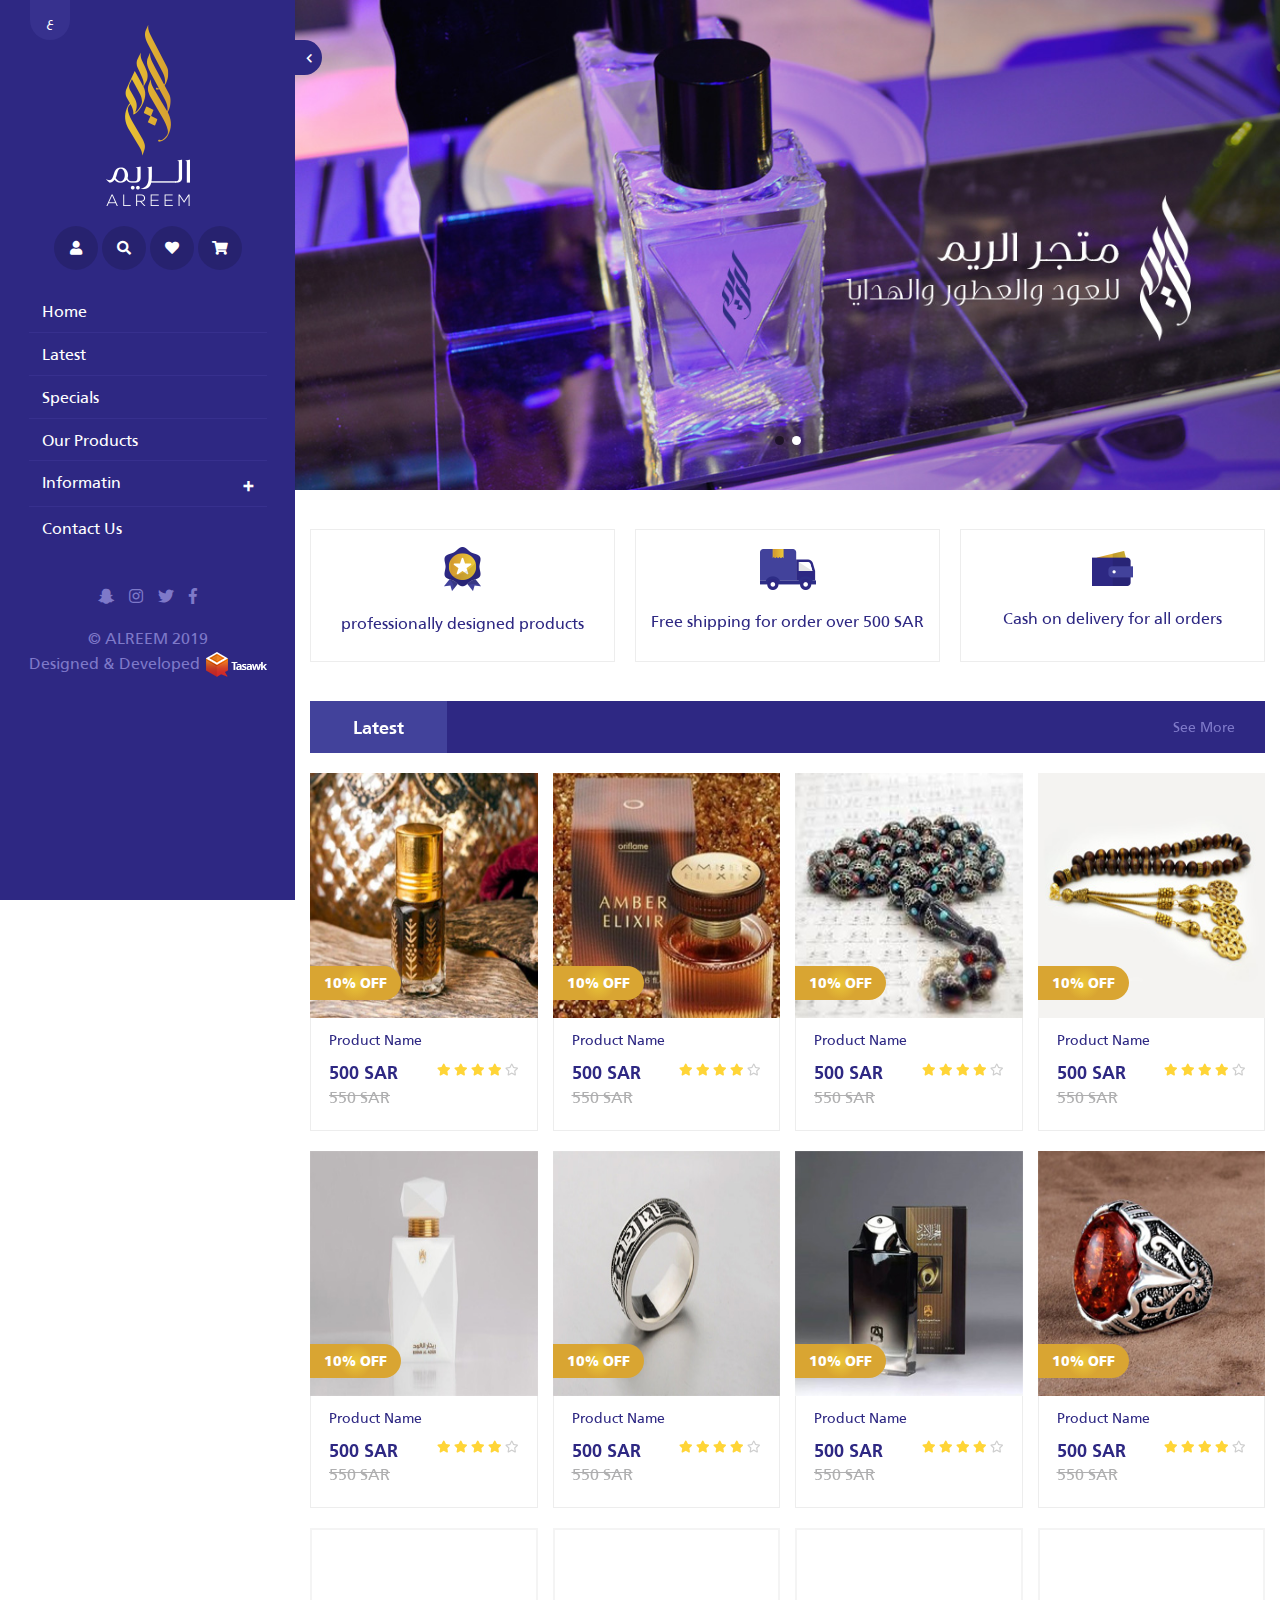
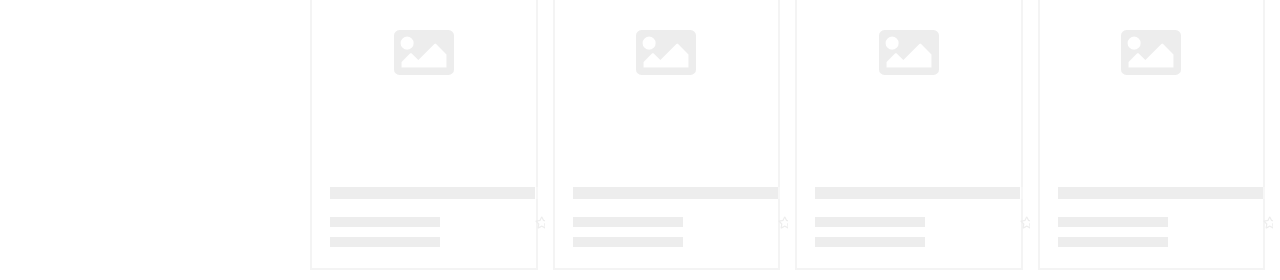
==== commit d62d0670: "swiper" ====
--- a/index-en.html
+++ b/index-en.html
@@ -18,55 +18,57 @@
   <span class="side-close">
     <i class="fas fa-chevron-left"></i>
   </span>
-  <div class="side-bar">
-    <div class="side-wraper">
-      <a href="index.html" class="lang fix">ع</a>
-      <a href="index-en.html" class="logo"><img src="images/logo.png" alt="" class="img-responsive"></a>
-      <div class="user-icon">
-        <a href="#"><i class="fas fa-user"></i></a>
-        <span class="search-btn"><i class="fas fa-search"></i></span>
-        <span><i class="fas fa-heart"></i></span>
-        <span><i class="fas fa-shopping-cart"></i></span>
+  <div class="xs-overlay">
+    <div class="side-bar">
+      <div class="side-wraper">
+        <a href="index.html" class="lang fix">ع</a>
+        <a href="index-en.html" class="logo"><img src="images/logo.png" alt="" class="img-responsive"></a>
+        <div class="user-icon">
+          <a href="#"><i class="fas fa-user"></i></a>
+          <span class="search-btn"><i class="fas fa-search"></i></span>
+          <span><i class="fas fa-heart"></i></span>
+          <span><i class="fas fa-shopping-cart"></i></span>
+        </div>
+        <div class="card">
+          <ul class="links list-unstyled">
+            <li class="link-li"><a href="#" class="link fix">Home</a></li>
+            <li class="link-li"><a href="#" class="link fix">Latest</a></li>
+            <li class="link-li"><a href="#" class="link fix">Specials</a></li>
+            <li class="link-li"><a href="#" class="link fix">Our Products</a></li>
+            <li class="link-li"><a class="link fix drop accordion">Informatin</a>
+              <div class="panel">
+                <ul class="droplinks list-unstyled">
+                  <li><a href="#" class="link fix dropitem">About Us</a></li>
+                  <li><a href="#" class="link fix dropitem">Delivery information</a></li>
+                  <li><a href="#" class="link fix dropitem">Privacy</a></li>
+                  <li><a href="#" class="link fix dropitem">Use Terms</a></li>
+                </ul>
+              </div>
+            </li>
+            <li class="link-li"><a href="#" class="link fix">Contact Us</a></li>
+          </ul>
+          <div id="search">
+            <div class="searchbox">
+              <input type="text" placeholder="Search">
+              <button><i class="fa fa-search"></i></button>
+            </div>
+          </div>
+        </div>
+
+        <div class="social">
+          <a href="#" class="fix"><i class="fab fa-snapchat-ghost"></i></a>
+          <a href="#" class="fix"><i class="fab fa-instagram"></i></a>
+          <a href="#" class="fix"><i class="fab fa-twitter"></i></a>
+          <a href="#" class="fix"><i class="fab fa-facebook-f"></i></a>
+        </div>
+        <div class="copyrights">
+          <p class="reem">© ALREEM 2019</p>
+          <p class="tasawk">Designed & Developed<a href="#"><img src="images/tasawk-en.png" alt=""></a></p>
+        </div>
       </div>
-      <div class="card">
-        <ul class="links list-unstyled">
-          <li class="link-li"><a href="#" class="link fix">Home</a></li>
-          <li class="link-li"><a href="#" class="link fix">Latest</a></li>
-          <li class="link-li"><a href="#" class="link fix">Specials</a></li>
-          <li class="link-li"><a href="#" class="link fix">Our Products</a></li>
-          <li class="link-li"><a class="link fix drop accordion">Informatin</a>
-            <div class="panel">
-              <ul class="droplinks list-unstyled">
-                <li><a href="#" class="link fix dropitem">About Us</a></li>
-                <li><a href="#" class="link fix dropitem">Delivery information</a></li>
-                <li><a href="#" class="link fix dropitem">Privacy</a></li>
-                <li><a href="#" class="link fix dropitem">Use Terms</a></li>
-              </ul>
-            </div>
-          </li>
-          <li class="link-li"><a href="#" class="link fix">Contact Us</a></li>
-        </ul>
-        <div id="search">
-          <div class="searchbox">
-            <input type="text" placeholder="Search">
-            <button><i class="fa fa-search"></i></button>
-          </div>
-        </div>
+      <div class="close-btn">
+        <i class="fas fa-times-circle"></i>
       </div>
-
-      <div class="social">
-        <a href="#" class="fix"><i class="fab fa-snapchat-ghost"></i></a>
-        <a href="#" class="fix"><i class="fab fa-instagram"></i></a>
-        <a href="#" class="fix"><i class="fab fa-twitter"></i></a>
-        <a href="#" class="fix"><i class="fab fa-facebook-f"></i></a>
-      </div>
-      <div class="copyrights">
-        <p class="reem">© ALREEM 2019</p>
-        <p class="tasawk">Design and programming By<a href="#"><img src="images/tasawk.png" alt=""></a></p>
-      </div>
-    </div>
-    <div class="close-btn">
-      <i class="fas fa-times-circle"></i>
     </div>
   </div>
   <div class="logo-xs">
--- a/css/main.css
+++ b/css/main.css
@@ -82,6 +82,22 @@
 html[dir=ltr] .menu-btn {
   right: auto;
   left: 20px;
+}
+
+.xs-overlay {
+  position: fixed;
+  width: 100%;
+  height: 100%;
+  top: 0;
+  left: 0;
+  z-index: -1;
+}
+@media (max-width: 767px) {
+  .xs-overlay {
+    background-color: rgba(46, 40, 131, 0.5);
+    z-index: 20;
+    display: none;
+  }
 }
 
 .side-close {
@@ -203,6 +219,7 @@
 
 .user-icon {
   display: flex;
+  justify-content: center;
   margin: 20px 0 30px;
   -moz-transition: all 0.7s ease-in-out;
   -o-transition: all 0.7s ease-in-out;
@@ -347,6 +364,11 @@
   -o-transition: all 0.7s ease-in-out;
   -webkit-transition: all 0.7s ease-in-out;
   transition: all 0.7s ease-in-out;
+}
+@media (max-width: 767px) {
+  .card {
+    min-height: 300px;
+  }
 }
 
 #search {
@@ -656,6 +678,16 @@
   }
 }
 
+html[dir=ltr] .latest-header {
+  padding-right: 30px;
+  padding-left: 0;
+}
+@media (max-width: 767px) {
+  html[dir=ltr] .latest-header {
+    padding: 0 15px;
+  }
+}
+
 .product {
   margin-top: 20px;
 }
@@ -764,6 +796,10 @@
   -o-transition: all 0.5s ease-in-out;
   -webkit-transition: all 0.5s ease-in-out;
   transition: all 0.5s ease-in-out;
+}
+
+html[dir=ltr] .info {
+  text-align: left;
 }
 
 .infotxt {
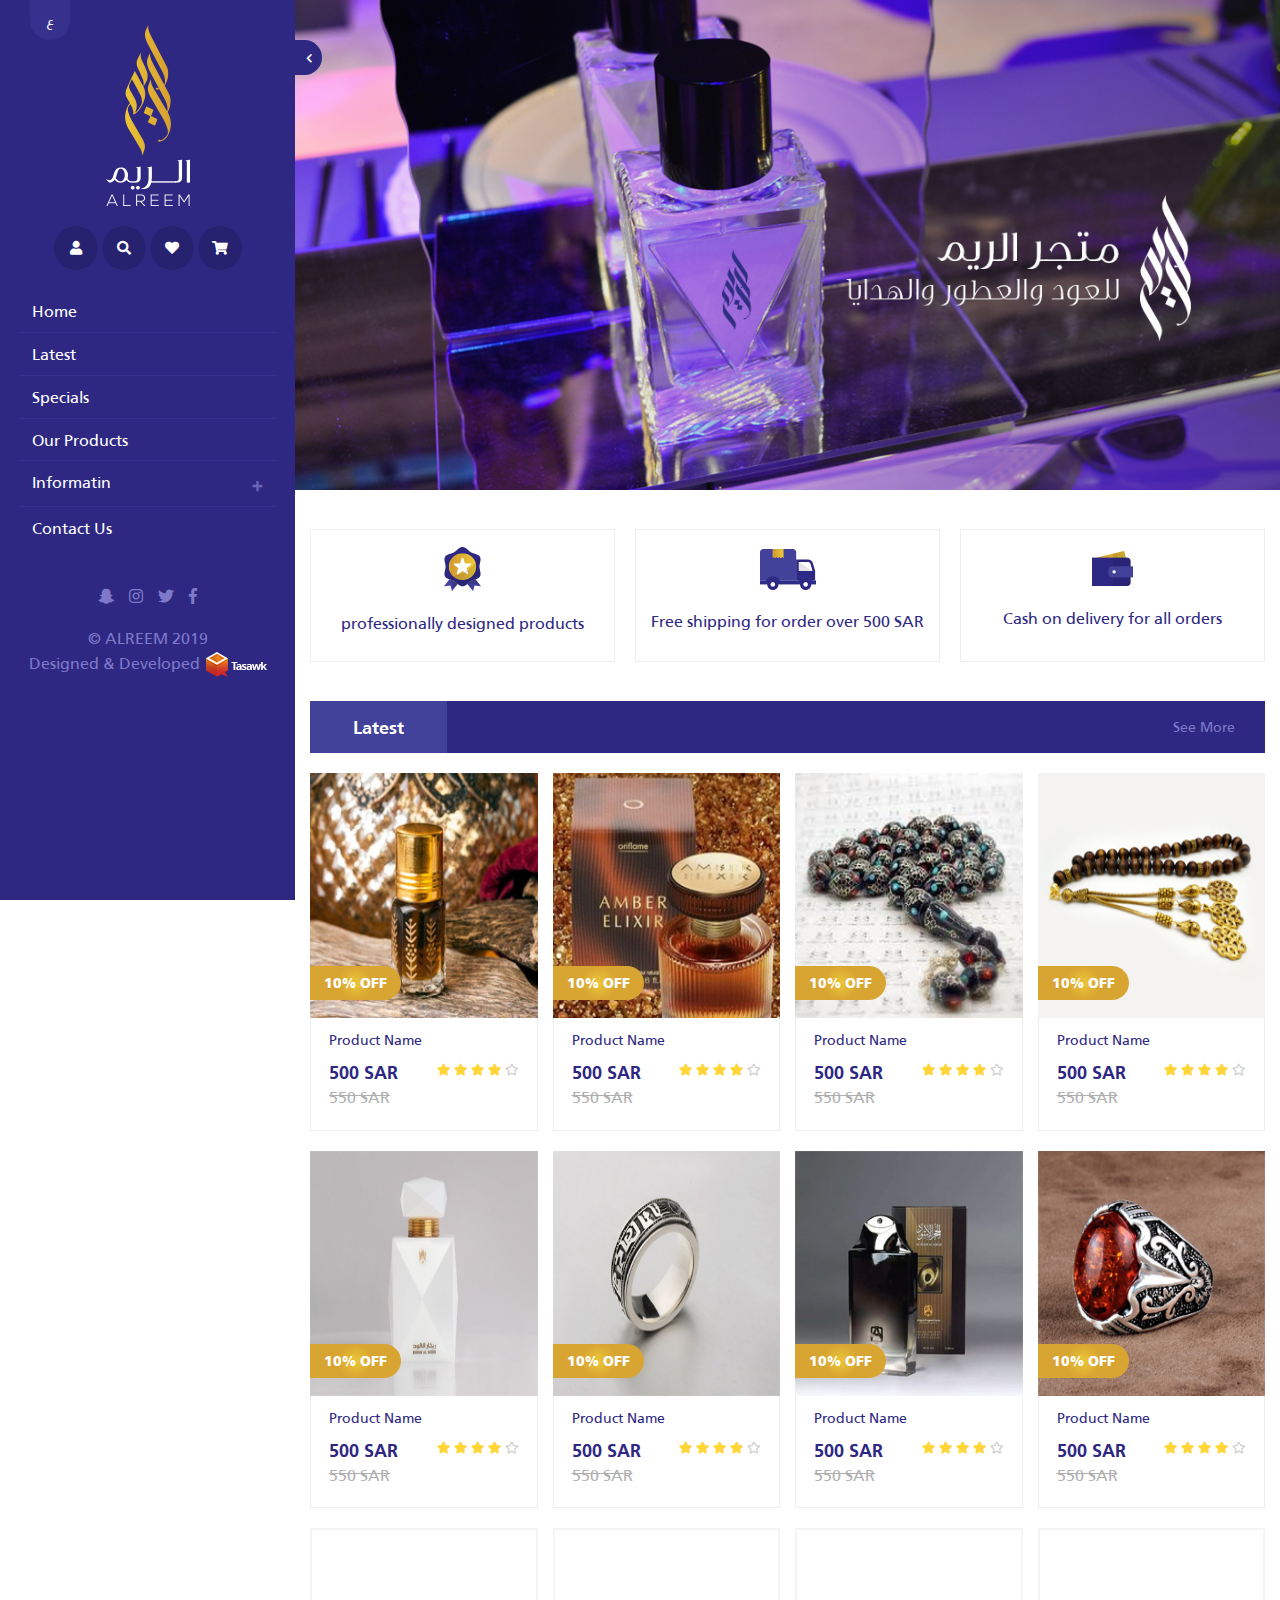
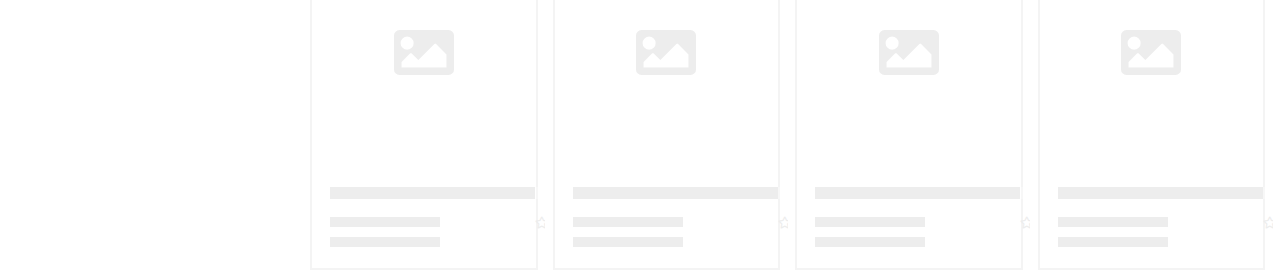
==== commit 3eb59459: "swiper" ====
--- a/index-en.html
+++ b/index-en.html
@@ -19,6 +19,45 @@
     <i class="fas fa-chevron-left"></i>
   </span>
   <div class="xs-overlay">
+    <div class="our-products">
+      <a href="#" class="cat fix">
+        <div class="cat-img"><img src="images/pro4.jpg" class="img-responsive" alt=""></div>
+        <p>Al Oud</p>
+      </a>
+      <a href="#" class="cat fix">
+        <div class="cat-img"><img src="images/pro4.jpg" class="img-responsive" alt=""></div>
+        <p>Al Messk</p>
+      </a>
+      <a href="#" class="cat fix">
+        <div class="cat-img"><img src="images/pro4.jpg" class="img-responsive" alt=""></div>
+        <p>Al Anbr</p>
+      </a>
+      <a href="#" class="cat fix">
+        <div class="cat-img"><img src="images/pro4.jpg" class="img-responsive" alt=""></div>
+        <p>Al Bokhor</p>
+      </a>
+      <a href="#" class="cat fix">
+        <div class="cat-img"><img src="images/pro4.jpg" class="img-responsive" alt=""></div>
+        <p>Al Aoutor</p>
+      </a>
+      <a href="#" class="cat fix">
+        <div class="cat-img"><img src="images/pro4.jpg" class="img-responsive" alt=""></div>
+        <p>Al Mokhltat</p>
+      </a>
+      <a href="#" class="cat fix">
+        <div class="cat-img"><img src="images/pro4.jpg" class="img-responsive" alt=""></div>
+        <p>Rings</p>
+      </a>
+      <a href="#" class="cat fix">
+        <div class="cat-img"><img src="images/pro4.jpg" class="img-responsive" alt=""></div>
+        <p>El Sebh</p>
+      </a>
+      <a href="#" class="cat fix">
+        <div class="cat-img"><img src="images/pro4.jpg" class="img-responsive" alt=""></div>
+        <p>Gifts</p>
+      </a>
+
+    </div>
     <div class="side-bar">
       <div class="side-wraper">
         <a href="index.html" class="lang fix">ع</a>
--- a/css/main.css
+++ b/css/main.css
@@ -86,18 +86,23 @@
 
 .xs-overlay {
   position: fixed;
-  width: 100%;
+  width: 295px;
   height: 100%;
   top: 0;
-  left: 0;
-  z-index: -1;
+  right: 0;
+  z-index: 20;
 }
 @media (max-width: 767px) {
   .xs-overlay {
     background-color: rgba(46, 40, 131, 0.5);
-    z-index: 20;
     display: none;
-  }
+    width: 100%;
+  }
+}
+
+html[dir=ltr] .xs-overlay {
+  right: auto;
+  left: 0;
 }
 
 .side-close {
@@ -143,6 +148,7 @@
 }
 
 .side-bar {
+  overflow-y: auto;
   height: 100%;
   padding: 25px 19px 0;
   background-color: #2e2883;
@@ -165,7 +171,12 @@
   }
 }
 .side-bar .side-wraper {
-  min-height: 100%;
+  min-height: auto;
+  width: 100%;
+  display: flex;
+  flex-direction: column;
+  align-items: center;
+  justify-content: center;
 }
 
 html[dir=ltr] .side-bar {
@@ -184,7 +195,7 @@
 }
 @media (max-width: 767px) {
   .logo img {
-    width: 30%;
+    width: 50%;
   }
 }
 
@@ -208,8 +219,8 @@
   -webkit-transition: all 0.7s ease-in-out;
   transition: all 0.7s ease-in-out;
 }
-.lang:hover {
-  color: #fff;
+.lang:hover, .lang:active, .lang:focus {
+  color: #d2a138;
 }
 
 html[dir=ltr] .lang {
@@ -243,6 +254,7 @@
 .user-icon a:hover i,
 .user-icon span:hover i {
   animation: scale 1s linear infinite;
+  color: #d2a138;
 }
 @media (max-width: 767px) {
   .user-icon a,
@@ -295,7 +307,7 @@
   color: #fff;
 }
 .link:hover {
-  color: #6963b6;
+  color: #d2a138;
 }
 
 .drop-a {
@@ -531,23 +543,24 @@
 }
 .side-bar .accordion:after {
   content: "+";
-  color: #fff;
+  color: #6963b6;
   font-size: 18px;
   float: left;
   font-weight: bold;
 }
 .side-bar .accordion.active {
-  color: #6963b6;
+  color: #d2a138;
 }
 .side-bar .accordion.active:after {
   content: "−";
-  color: #6963b6;
+  color: #d2a138;
 }
 .side-bar .accordion:hover:after {
-  color: #6963b6;
+  color: #d2a138;
 }
 .side-bar .panel {
   padding: 0 15px;
+  padding-left: 0;
   max-height: 0;
   overflow: hidden;
   transition: max-height 0.5s ease-out;
@@ -562,6 +575,10 @@
 html[dir=ltr] .side-bar .accordion:after {
   float: right;
 }
+html[dir=ltr] .side-bar .panel {
+  padding: 0 15px;
+  padding-right: 0;
+}
 
 .site-body {
   padding: 0;
@@ -582,6 +599,12 @@
 html[dir=ltr] .site-body {
   padding-right: 0;
   padding-left: 295px;
+}
+@media (max-width: 767px) {
+  html[dir=ltr] .site-body {
+    padding-right: 0;
+    padding-left: 0;
+  }
 }
 
 .services {
@@ -1167,47 +1190,121 @@
 }
 
 .height-fix {
-  min-height: 450px;
-}
-
-.swiper-container {
-  position: relative;
-}
-
-.swiper-container img {
-  max-width: 100%;
+  min-height: 350px;
+}
+@media (max-width: 767px) {
+  .height-fix {
+    min-height: 400px;
+  }
+}
+
+.cat-fix {
+  width: 1040px !important;
+  opacity: 1 !important;
+}
+
+body::-webkit-scrollbar {
+  background-color: rgba(46, 40, 131, 0.2);
+  width: 8px;
+}
+
+body::-webkit-scrollbar-thumb {
+  background-color: rgba(46, 40, 131, 0.5);
+  border-radius: 25px;
+}
+body::-webkit-scrollbar-thumb:hover {
+  background-color: rgba(46, 40, 131, 0.7);
+}
+
+body::-webkit-scrollbar-track {
+  background-color: rgba(46, 40, 131, 0.2);
+}
+
+.side-bar::-webkit-scrollbar {
+  background-color: transparent;
+  width: 5px;
+}
+
+.side-bar::-webkit-scrollbar-thumb {
+  background-color: rgba(105, 99, 182, 0.5);
+  border-radius: 25px;
+}
+.side-bar::-webkit-scrollbar-thumb:hover {
+  background-color: #6963b6;
+}
+
+.side-bar::-webkit-scrollbar-track {
+  background-color: transparent;
+}
+
+.our-products {
+  position: absolute;
+  right: 295px;
+  width: 0;
+  opacity: 0;
+  background-color: #f7f7f7;
+  z-index: 99999;
+  height: auto;
+  display: flex;
+  flex-wrap: wrap;
+  padding: 20px 10px 5px;
+  top: 200px;
+  -moz-transition: all 0.7s ease-in-out;
+  -o-transition: all 0.7s ease-in-out;
+  -webkit-transition: all 0.7s ease-in-out;
+  transition: all 0.7s ease-in-out;
+}
+
+.cat {
+  margin: 0 10px 35px;
+  display: flex;
+  justify-content: center;
+  align-items: center;
+  flex-direction: column;
+  font-size: 16px;
+  color: #2e2883;
+  -moz-transition: all 0.7s ease-in-out;
+  -o-transition: all 0.7s ease-in-out;
+  -webkit-transition: all 0.7s ease-in-out;
+  transition: all 0.7s ease-in-out;
+  overflow: hidden;
+}
+.cat .cat-img {
+  border: 1px solid #ededed;
+  width: 150px;
+  height: 150px;
+  overflow: hidden;
+  -moz-transition: all 0.7s ease-in-out;
+  -o-transition: all 0.7s ease-in-out;
+  -webkit-transition: all 0.7s ease-in-out;
+  transition: all 0.7s ease-in-out;
+}
+.cat img {
   width: 100%;
-}
-
-.swiper-nav {
-  position: absolute;
-  bottom: 50px;
-  left: 50%;
-  display: flex;
-  -webkit-transform: translateX(-50%);
-  -ms-transform: translateX(-50%);
-  -o-transform: translateX(-50%);
-  transform: translateX(-50%);
-  z-index: 99999999;
-}
-
-.swiper-nav > div {
-  width: 34px;
-  height: 34px;
-  cursor: pointer;
-  display: flex;
-  justify-content: center;
-  align-items: center;
-  background-color: rgba(0, 0, 0, 0.8);
-  color: #fff;
-  margin: 0 3px;
-  -webkit-transition: 0.3s ease;
-  -o-transition: 0.3s ease;
-  transition: 0.3s ease;
-}
-
-.swiper-nav > div:hover {
-  background-color: #9e7c5e;
+  height: 100%;
+  -moz-transition: all 0.7s ease-in-out;
+  -o-transition: all 0.7s ease-in-out;
+  -webkit-transition: all 0.7s ease-in-out;
+  transition: all 0.7s ease-in-out;
+}
+.cat:hover {
+  color: #d2a138;
+}
+.cat:hover .cat-img {
+  border: 1px solid #d2a138;
+}
+.cat:hover img {
+  transform: scale(1.1);
+}
+@media (max-width: 767px) {
+  .cat {
+    display: none;
+  }
+}
+
+html[dir=ltr] .our-products {
+  right: auto;
+  left: 295px;
 }
 
 /*# sourceMappingURL=main.css.map */
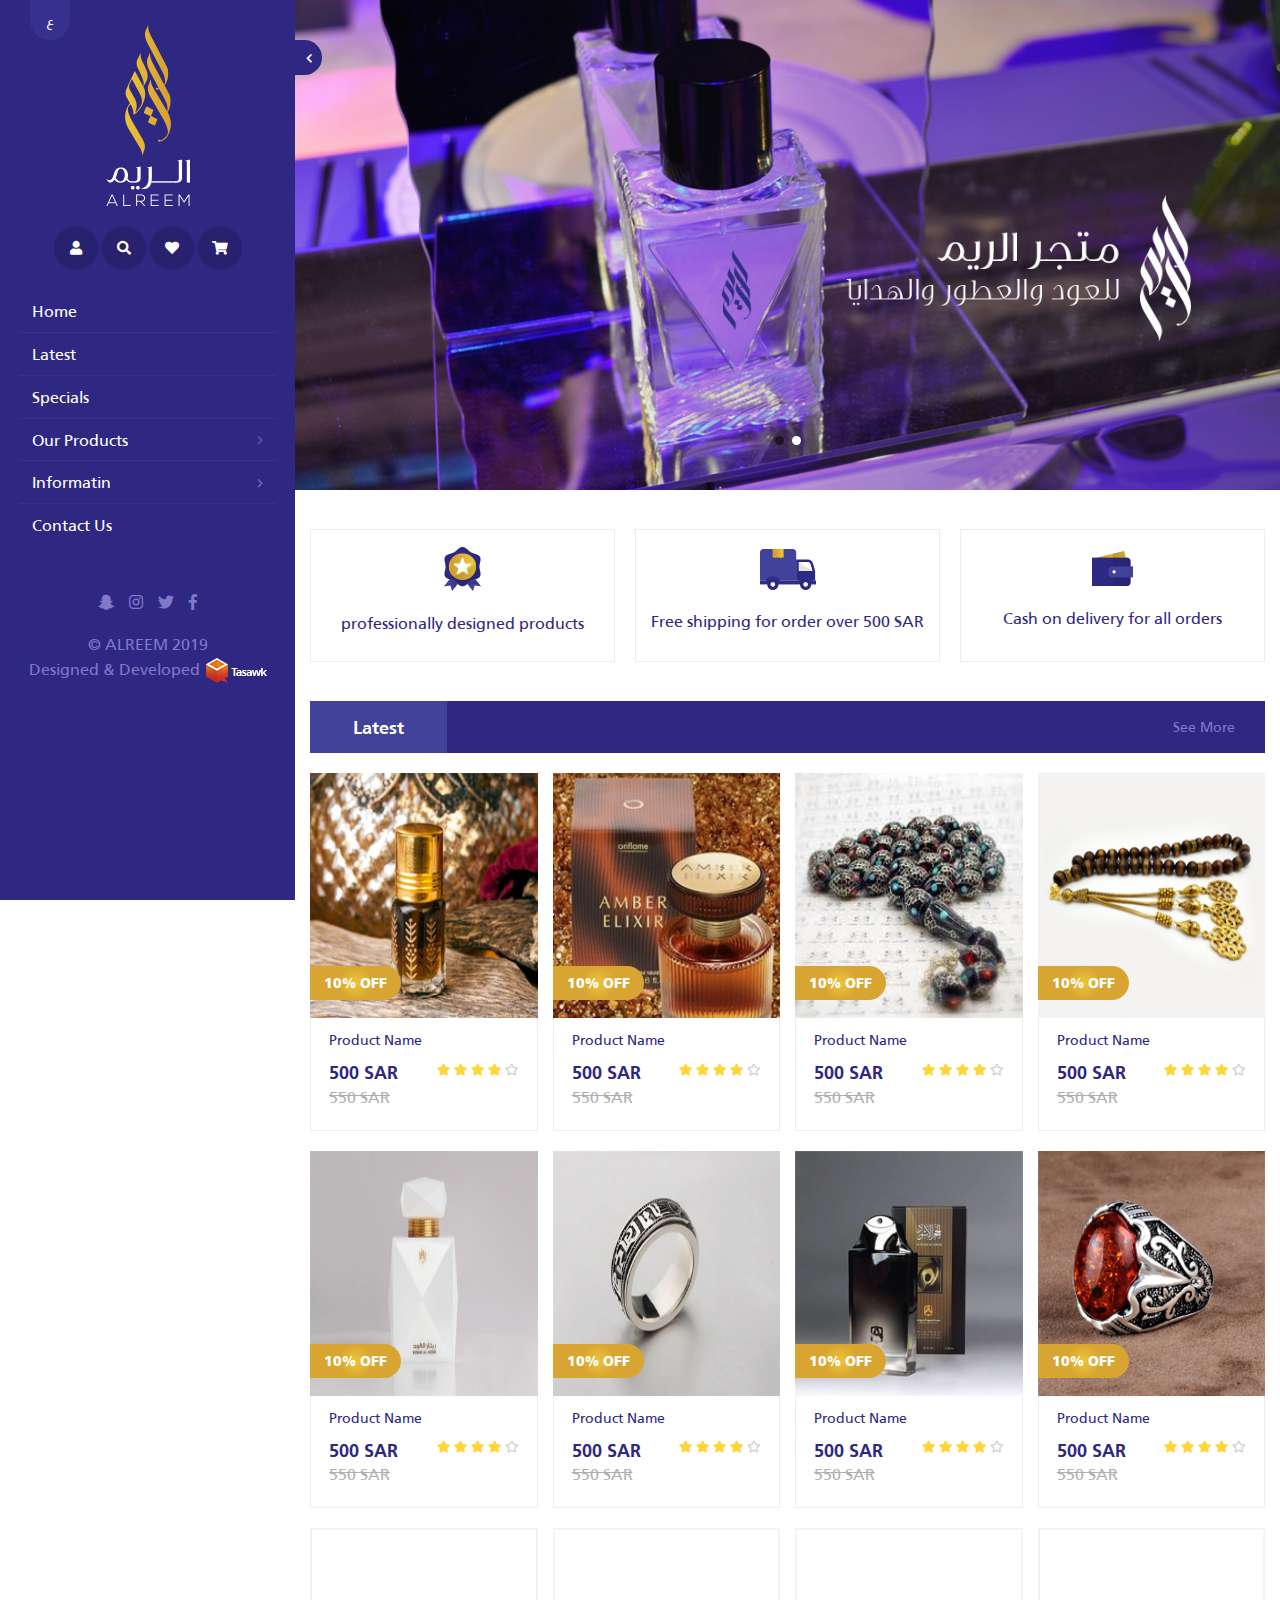
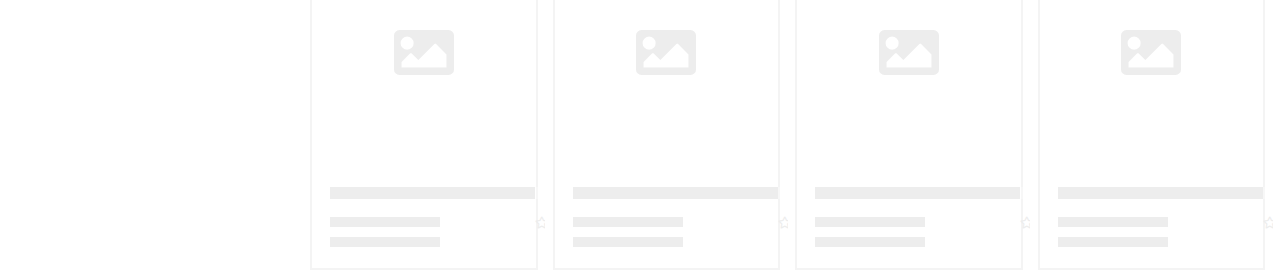
==== commit a2644481: "fix" ====
--- a/index-en.html
+++ b/index-en.html
@@ -21,39 +21,39 @@
   <div class="xs-overlay">
     <div class="our-products">
       <a href="#" class="cat fix">
-        <div class="cat-img"><img src="images/pro4.jpg" class="img-responsive" alt=""></div>
+        <div class="cat-img"><img src="images/cat1.jpg" class="img-responsive" alt=""></div>
         <p>Al Oud</p>
       </a>
       <a href="#" class="cat fix">
-        <div class="cat-img"><img src="images/pro4.jpg" class="img-responsive" alt=""></div>
+        <div class="cat-img"><img src="images/cat2.jpg" class="img-responsive" alt=""></div>
         <p>Al Messk</p>
       </a>
       <a href="#" class="cat fix">
-        <div class="cat-img"><img src="images/pro4.jpg" class="img-responsive" alt=""></div>
+        <div class="cat-img"><img src="images/cat3.jpg" class="img-responsive" alt=""></div>
         <p>Al Anbr</p>
       </a>
       <a href="#" class="cat fix">
-        <div class="cat-img"><img src="images/pro4.jpg" class="img-responsive" alt=""></div>
+        <div class="cat-img"><img src="images/cat4.jpg" class="img-responsive" alt=""></div>
         <p>Al Bokhor</p>
       </a>
       <a href="#" class="cat fix">
-        <div class="cat-img"><img src="images/pro4.jpg" class="img-responsive" alt=""></div>
+        <div class="cat-img"><img src="images/cat5.jpg" class="img-responsive" alt=""></div>
         <p>Al Aoutor</p>
       </a>
       <a href="#" class="cat fix">
-        <div class="cat-img"><img src="images/pro4.jpg" class="img-responsive" alt=""></div>
+        <div class="cat-img"><img src="images/cat6.jpg" class="img-responsive" alt=""></div>
         <p>Al Mokhltat</p>
       </a>
       <a href="#" class="cat fix">
-        <div class="cat-img"><img src="images/pro4.jpg" class="img-responsive" alt=""></div>
+        <div class="cat-img"><img src="images/cat7.jpg" class="img-responsive" alt=""></div>
         <p>Rings</p>
       </a>
       <a href="#" class="cat fix">
-        <div class="cat-img"><img src="images/pro4.jpg" class="img-responsive" alt=""></div>
+        <div class="cat-img"><img src="images/cat8.jpg" class="img-responsive" alt=""></div>
         <p>El Sebh</p>
       </a>
       <a href="#" class="cat fix">
-        <div class="cat-img"><img src="images/pro4.jpg" class="img-responsive" alt=""></div>
+        <div class="cat-img"><img src="images/cat9.jpg" class="img-responsive" alt=""></div>
         <p>Gifts</p>
       </a>
 
@@ -73,8 +73,10 @@
             <li class="link-li"><a href="#" class="link fix">Home</a></li>
             <li class="link-li"><a href="#" class="link fix">Latest</a></li>
             <li class="link-li"><a href="#" class="link fix">Specials</a></li>
-            <li class="link-li"><a href="#" class="link fix">Our Products</a></li>
-            <li class="link-li"><a class="link fix drop accordion">Informatin</a>
+            <li class="link-li mega-product-btn"><a class="link fix">Our Products</a><i
+                class="fas fa-chevron-right"></i>
+            </li>
+            <li class="link-li"><a class="link fix drop accordion">Informatin <i class="fas fa-chevron-right"></i></a>
               <div class="panel">
                 <ul class="droplinks list-unstyled">
                   <li><a href="#" class="link fix dropitem">About Us</a></li>
--- a/css/main.css
+++ b/css/main.css
@@ -1,4 +1,3 @@
-@charset "UTF-8";
 body {
   font-family: roman;
 }
@@ -269,7 +268,7 @@
   display: flex;
   flex-direction: column;
   width: 100%;
-  position: absolute;
+  position: relative;
   top: 0;
   right: 0;
   height: auto;
@@ -370,17 +369,11 @@
 .card {
   position: relative;
   width: 100%;
-  min-height: 250px;
   overflow: hidden;
   -moz-transition: all 0.7s ease-in-out;
   -o-transition: all 0.7s ease-in-out;
   -webkit-transition: all 0.7s ease-in-out;
   transition: all 0.7s ease-in-out;
-}
-@media (max-width: 767px) {
-  .card {
-    min-height: 300px;
-  }
 }
 
 #search {
@@ -540,22 +533,26 @@
   cursor: pointer;
   width: 100%;
   transition: 0.5s;
-}
-.side-bar .accordion:after {
-  content: "+";
+  display: flex;
+  align-items: center;
+  justify-content: space-between;
+}
+.side-bar .accordion i {
   color: #6963b6;
-  font-size: 18px;
-  float: left;
-  font-weight: bold;
+  font-size: 10px;
+  -moz-transition: all 0.5s ease-in-out;
+  -o-transition: all 0.5s ease-in-out;
+  -webkit-transition: all 0.5s ease-in-out;
+  transition: all 0.5s ease-in-out;
 }
 .side-bar .accordion.active {
   color: #d2a138;
 }
-.side-bar .accordion.active:after {
-  content: "−";
+.side-bar .accordion.active i {
   color: #d2a138;
-}
-.side-bar .accordion:hover:after {
+  transform: rotate(-90deg);
+}
+.side-bar .accordion:hover i {
   color: #d2a138;
 }
 .side-bar .panel {
@@ -572,8 +569,8 @@
   z-index: 99999;
 }
 
-html[dir=ltr] .side-bar .accordion:after {
-  float: right;
+html[dir=ltr] .side-bar .accordion.active i {
+  transform: rotate(90deg);
 }
 html[dir=ltr] .side-bar .panel {
   padding: 0 15px;
@@ -1249,6 +1246,7 @@
   flex-wrap: wrap;
   padding: 20px 10px 5px;
   top: 200px;
+  overflow: hidden;
   -moz-transition: all 0.7s ease-in-out;
   -o-transition: all 0.7s ease-in-out;
   -webkit-transition: all 0.7s ease-in-out;
@@ -1278,10 +1276,14 @@
   -o-transition: all 0.7s ease-in-out;
   -webkit-transition: all 0.7s ease-in-out;
   transition: all 0.7s ease-in-out;
+  display: flex;
+  align-items: center;
+  justify-content: center;
+  background-color: #fff;
+  overflow: hidden;
+  margin-bottom: 6px;
 }
 .cat img {
-  width: 100%;
-  height: 100%;
   -moz-transition: all 0.7s ease-in-out;
   -o-transition: all 0.7s ease-in-out;
   -webkit-transition: all 0.7s ease-in-out;
@@ -1307,4 +1309,30 @@
   left: 295px;
 }
 
+.mega-product-btn {
+  display: flex;
+  justify-content: space-between;
+  cursor: pointer;
+  align-items: center;
+  width: 100%;
+  -moz-transition: all 0.3s ease-in-out;
+  -o-transition: all 0.3s ease-in-out;
+  -webkit-transition: all 0.3s ease-in-out;
+  transition: all 0.3s ease-in-out;
+}
+.mega-product-btn i {
+  font-size: 10px;
+  color: #5a54b0;
+  -moz-transition: all 0.3s ease-in-out;
+  -o-transition: all 0.3s ease-in-out;
+  -webkit-transition: all 0.3s ease-in-out;
+  transition: all 0.3s ease-in-out;
+}
+.mega-product-btn:hover i {
+  color: #d2a138;
+}
+.mega-product-btn:hover a {
+  color: #d2a138;
+}
+
 /*# sourceMappingURL=main.css.map */
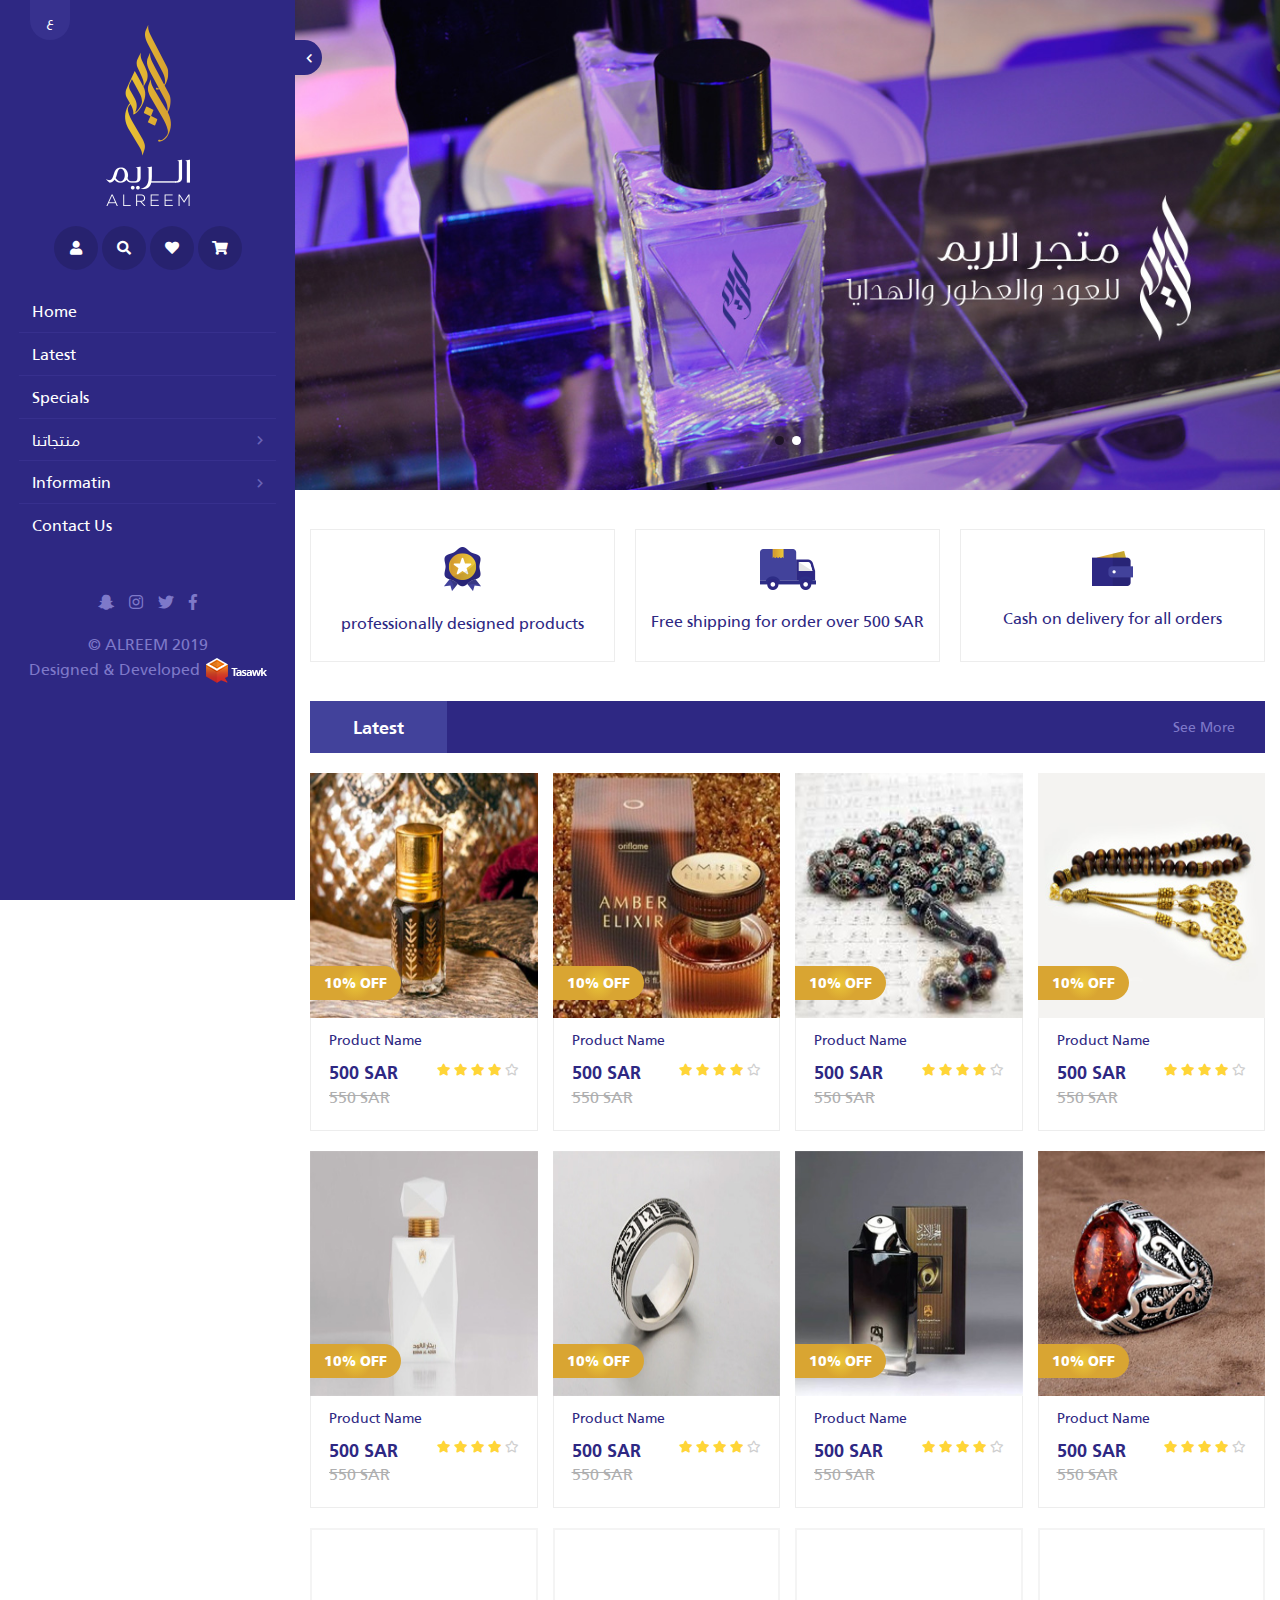
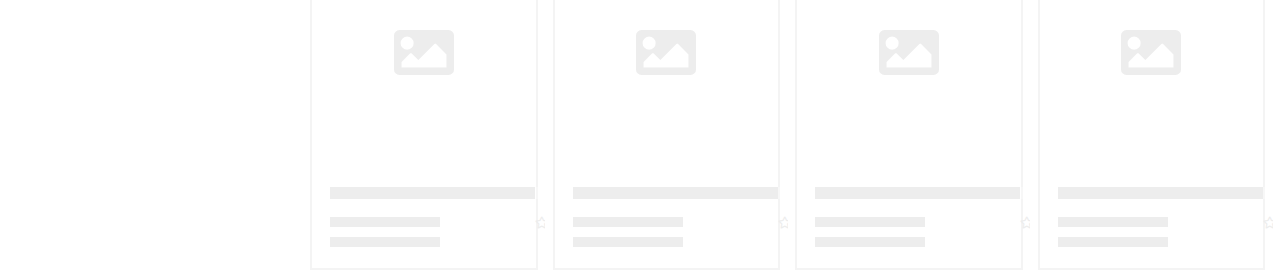
==== commit 51a69bd5: "fix" ====
--- a/index-en.html
+++ b/index-en.html
@@ -73,8 +73,21 @@
             <li class="link-li"><a href="#" class="link fix">Home</a></li>
             <li class="link-li"><a href="#" class="link fix">Latest</a></li>
             <li class="link-li"><a href="#" class="link fix">Specials</a></li>
-            <li class="link-li mega-product-btn"><a class="link fix">Our Products</a><i
-                class="fas fa-chevron-right"></i>
+            <li class="link-li mega-product-btn"><a class="link fix drop accordion">منتجاتنا<i
+                  class="fas fa-chevron-right"></i></a></i>
+              <div class="cats">
+                <ul class="droplinks list-unstyled">
+                  <li><a href="#" class="link fix dropitem">Al Oud</a></li>
+                  <li><a href="#" class="link fix dropitem">Al Messk</a></li>
+                  <li><a href="#" class="link fix dropitem">Al Anbr</a></li>
+                  <li><a href="#" class="link fix dropitem">Al Bokhor</a></li>
+                  <li><a href="#" class="link fix dropitem">Al Outor</a></li>
+                  <li><a href="#" class="link fix dropitem">Al Mokhaltat</a></li>
+                  <li><a href="#" class="link fix dropitem">Rings</a></li>
+                  <li><a href="#" class="link fix dropitem">Al Sebh</a></li>
+                  <li><a href="#" class="link fix dropitem">Gifts</a></li>
+                </ul>
+              </div>
             </li>
             <li class="link-li"><a class="link fix drop accordion">Informatin <i class="fas fa-chevron-right"></i></a>
               <div class="panel">
--- a/css/main.css
+++ b/css/main.css
@@ -527,6 +527,10 @@
 .swiper-pagination-bullet-active {
   opacity: 1;
   background: #fff;
+}
+
+.mega-product-btn .cats {
+  display: none;
 }
 
 .side-bar .accordion {
@@ -567,6 +571,7 @@
   background-color: transparent;
   margin-bottom: 0;
   z-index: 99999;
+  display: block;
 }
 
 html[dir=ltr] .side-bar .accordion.active i {
@@ -1240,7 +1245,7 @@
   width: 0;
   opacity: 0;
   background-color: #f7f7f7;
-  z-index: 99999;
+  z-index: -1;
   height: auto;
   display: flex;
   flex-wrap: wrap;
@@ -1251,6 +1256,11 @@
   -o-transition: all 0.7s ease-in-out;
   -webkit-transition: all 0.7s ease-in-out;
   transition: all 0.7s ease-in-out;
+}
+@media (max-width: 992px) {
+  .our-products {
+    display: none;
+  }
 }
 
 .cat {
@@ -1298,11 +1308,6 @@
 .cat:hover img {
   transform: scale(1.1);
 }
-@media (max-width: 767px) {
-  .cat {
-    display: none;
-  }
-}
 
 html[dir=ltr] .our-products {
   right: auto;
@@ -1310,15 +1315,18 @@
 }
 
 .mega-product-btn {
-  display: flex;
-  justify-content: space-between;
-  cursor: pointer;
-  align-items: center;
   width: 100%;
   -moz-transition: all 0.3s ease-in-out;
   -o-transition: all 0.3s ease-in-out;
   -webkit-transition: all 0.3s ease-in-out;
   transition: all 0.3s ease-in-out;
+}
+.mega-product-btn a {
+  display: flex;
+  justify-content: space-between;
+  cursor: pointer;
+  align-items: center;
+  width: 100%;
 }
 .mega-product-btn i {
   font-size: 10px;
@@ -1331,7 +1339,7 @@
 .mega-product-btn:hover i {
   color: #d2a138;
 }
-.mega-product-btn:hover a {
+.mega-product-btn:hover .link-li a.link {
   color: #d2a138;
 }
 
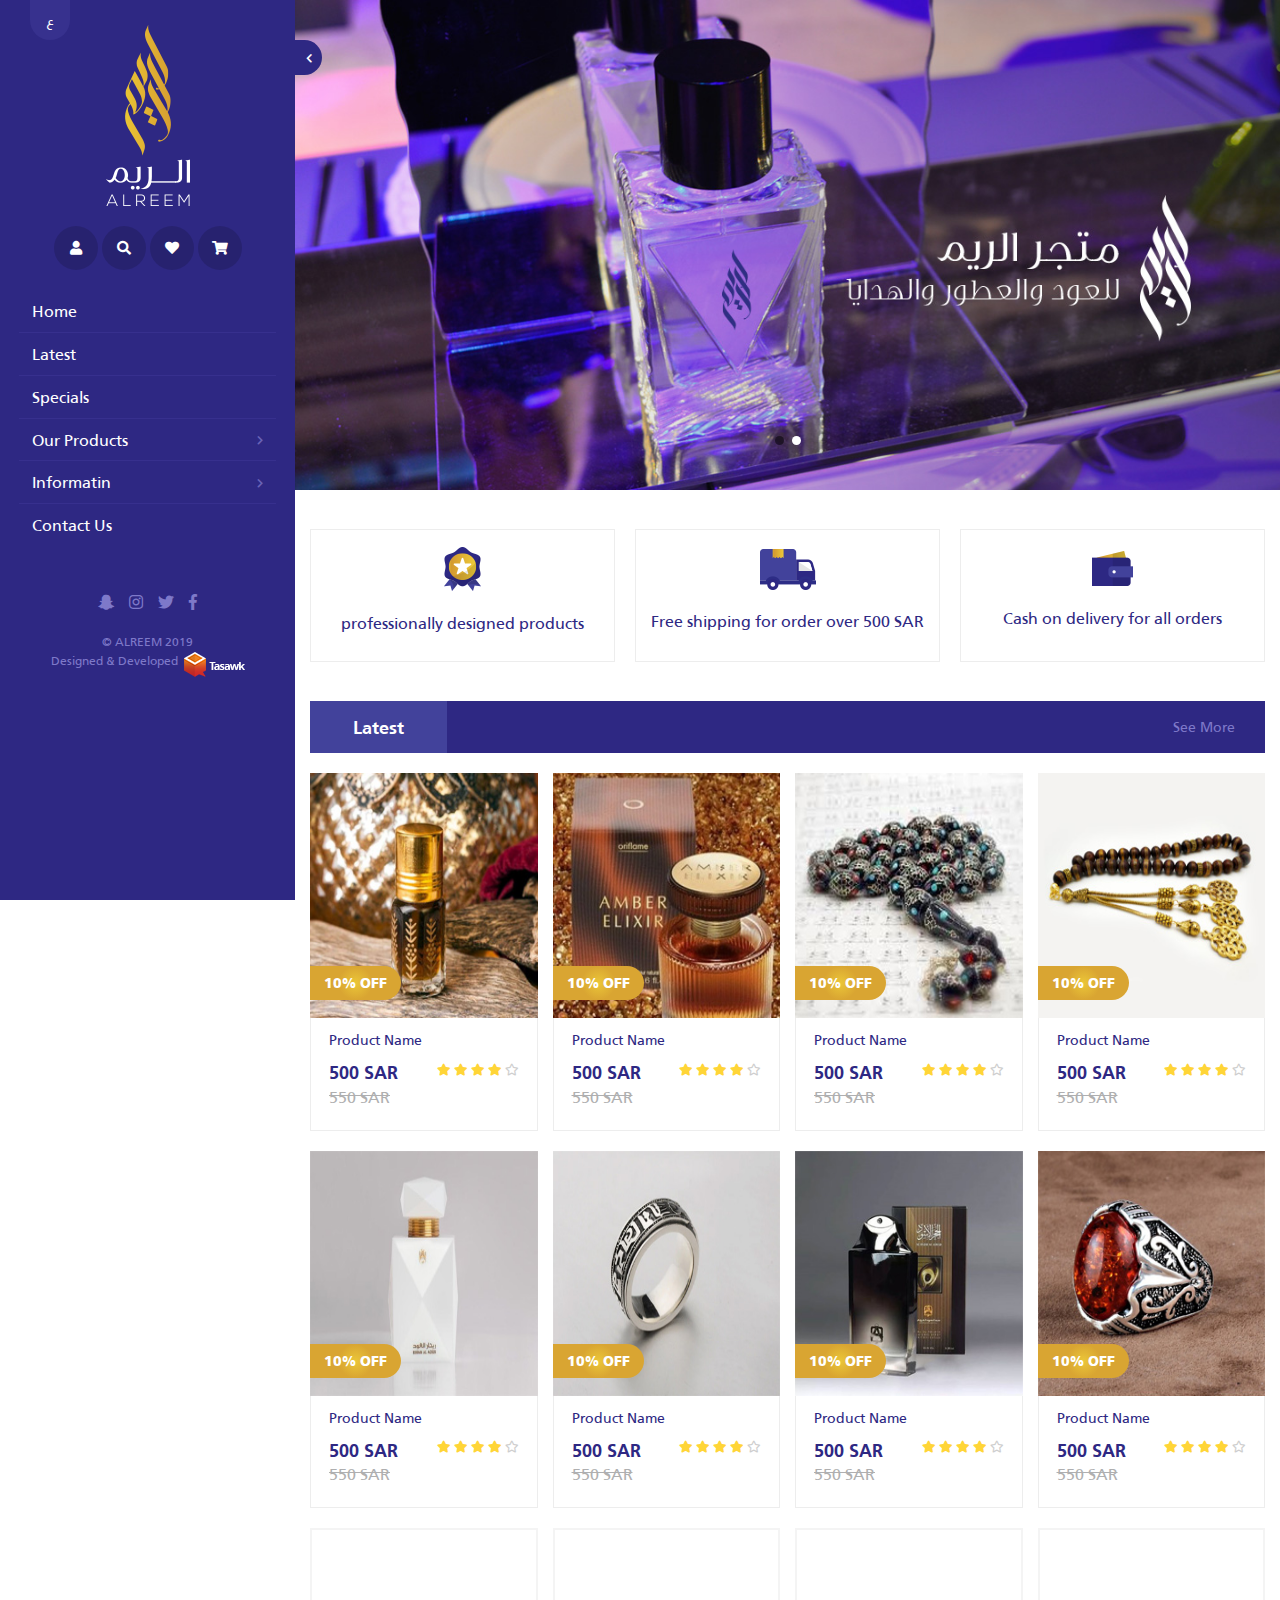
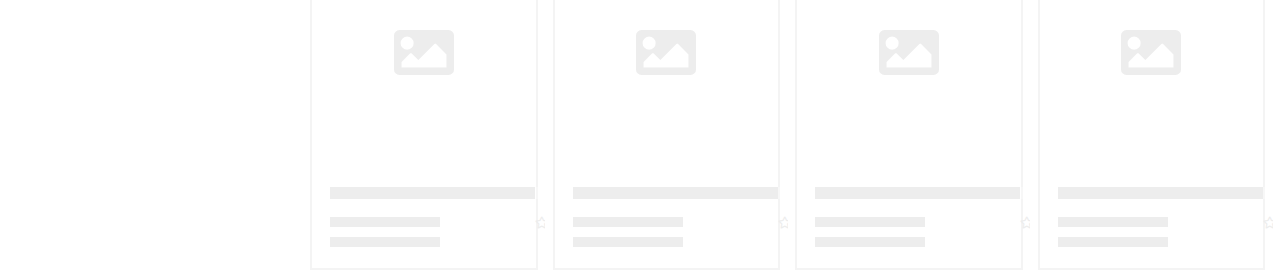
==== commit ead0f2ad: "fix" ====
--- a/index-en.html
+++ b/index-en.html
@@ -73,7 +73,7 @@
             <li class="link-li"><a href="#" class="link fix">Home</a></li>
             <li class="link-li"><a href="#" class="link fix">Latest</a></li>
             <li class="link-li"><a href="#" class="link fix">Specials</a></li>
-            <li class="link-li mega-product-btn"><a class="link fix drop accordion">منتجاتنا<i
+            <li class="link-li mega-product-btn"><a class="link fix drop accordion">Our Products<i
                   class="fas fa-chevron-right"></i></a></i>
               <div class="cats">
                 <ul class="droplinks list-unstyled">
@@ -104,7 +104,11 @@
           <div id="search">
             <div class="searchbox">
               <input type="text" placeholder="Search">
-              <button><i class="fa fa-search"></i></button>
+              <button class="search-btn"><i class="fa fa-search"></i></button>
+            </div>
+            <div class="backtonav">
+              <button id="backbtn"><i class="fa fa-angle-right"></i></button>
+              <span>Back TO Main Menu</span>
             </div>
           </div>
         </div>
--- a/css/main.css
+++ b/css/main.css
@@ -93,7 +93,7 @@
 }
 @media (max-width: 767px) {
   .xs-overlay {
-    background-color: rgba(46, 40, 131, 0.5);
+    background-color: rgba(0, 0, 0, 0.5);
     display: none;
     width: 100%;
   }
@@ -219,7 +219,8 @@
   transition: all 0.7s ease-in-out;
 }
 .lang:hover, .lang:active, .lang:focus {
-  color: #d2a138;
+  background-color: #fff;
+  color: #2e2883;
 }
 
 html[dir=ltr] .lang {
@@ -250,10 +251,14 @@
   font-size: 14px;
   cursor: pointer;
 }
+.user-icon a:hover,
+.user-icon span:hover {
+  background-color: #fff;
+}
 .user-icon a:hover i,
 .user-icon span:hover i {
   animation: scale 1s linear infinite;
-  color: #d2a138;
+  color: #2e2883;
 }
 @media (max-width: 767px) {
   .user-icon a,
@@ -352,7 +357,7 @@
 .copyrights p {
   margin: 0;
   color: #7e79c9;
-  font-size: 16px;
+  font-size: 12px;
   display: flex;
   justify-content: center;
   margin-bottom: 2px;
@@ -383,7 +388,7 @@
   right: -260px;
   height: 100%;
   display: flex;
-  justify-content: center;
+  flex-direction: column;
   padding-top: 50px;
   -moz-transition: all 0.7s ease-in-out;
   -o-transition: all 0.7s ease-in-out;
@@ -398,11 +403,11 @@
   width: 100%;
   border: none;
   background-color: transparent;
-  color: #fff;
+  color: #7e79c9;
   outline: none !important;
   box-shadow: none !important;
   border: none;
-  border-bottom: 1px solid #fff;
+  border-bottom: 1px solid #5a54b0;
   padding: 0 20px;
   height: 100%;
   -moz-transition: all 0.3s ease-in-out;
@@ -410,10 +415,13 @@
   -webkit-transition: all 0.3s ease-in-out;
   transition: all 0.3s ease-in-out;
 }
+#search input::placeholder {
+  color: #7e79c9;
+}
 #search input:focus {
-  border-bottom: 1px solid #5a54b0;
-}
-#search button {
+  border-bottom: 1px solid #fff;
+}
+#search .search-btn {
   top: 0;
   left: 0;
   position: absolute;
@@ -430,14 +438,10 @@
   -webkit-transition: all 0.3s ease-in-out;
   transition: all 0.3s ease-in-out;
 }
-#search button:hover {
+#search .search-btn:hover {
   color: #7e79c9;
 }
 
-html[dir=ltr] #search {
-  left: -260px;
-  right: 0;
-}
 html[dir=ltr] #search button {
   left: auto;
   right: 0;
@@ -460,8 +464,56 @@
 }
 
 html[dir=ltr] .close-btn {
-  left: 0;
+  left: auto;
   right: 30px;
+}
+
+.dropitem {
+  color: #aba7ec;
+  -moz-transition: all 0.3s ease-in-out;
+  -o-transition: all 0.3s ease-in-out;
+  -webkit-transition: all 0.3s ease-in-out;
+  transition: all 0.3s ease-in-out;
+}
+.dropitem:hover {
+  color: #fff;
+}
+
+.droplinks li {
+  margin: 5px 0;
+}
+
+.backtonav {
+  display: flex;
+  align-items: center;
+  flex-direction: column;
+  color: #fff;
+  font-size: 15px;
+  margin-top: 50px;
+}
+
+#backbtn {
+  border-radius: 50%;
+  background-color: rgba(0, 0, 0, 0.149);
+  color: #fff;
+  width: 44px;
+  height: 44px;
+  display: flex;
+  justify-content: center;
+  align-items: center;
+  font-size: 14px;
+  cursor: pointer;
+  border: none;
+  outline: none;
+  box-shadow: none;
+  margin-bottom: 10px;
+}
+#backbtn:hover {
+  background-color: #fff;
+}
+#backbtn:hover i {
+  animation: scale 1s linear infinite;
+  color: #2e2883;
 }
 
 .swiper-container {
@@ -1252,10 +1304,10 @@
   padding: 20px 10px 5px;
   top: 200px;
   overflow: hidden;
-  -moz-transition: all 0.7s ease-in-out;
-  -o-transition: all 0.7s ease-in-out;
-  -webkit-transition: all 0.7s ease-in-out;
-  transition: all 0.7s ease-in-out;
+  -moz-transition: all 0.3s ease-in-out;
+  -o-transition: all 0.3s ease-in-out;
+  -webkit-transition: all 0.3s ease-in-out;
+  transition: all 0.3s ease-in-out;
 }
 @media (max-width: 992px) {
   .our-products {
